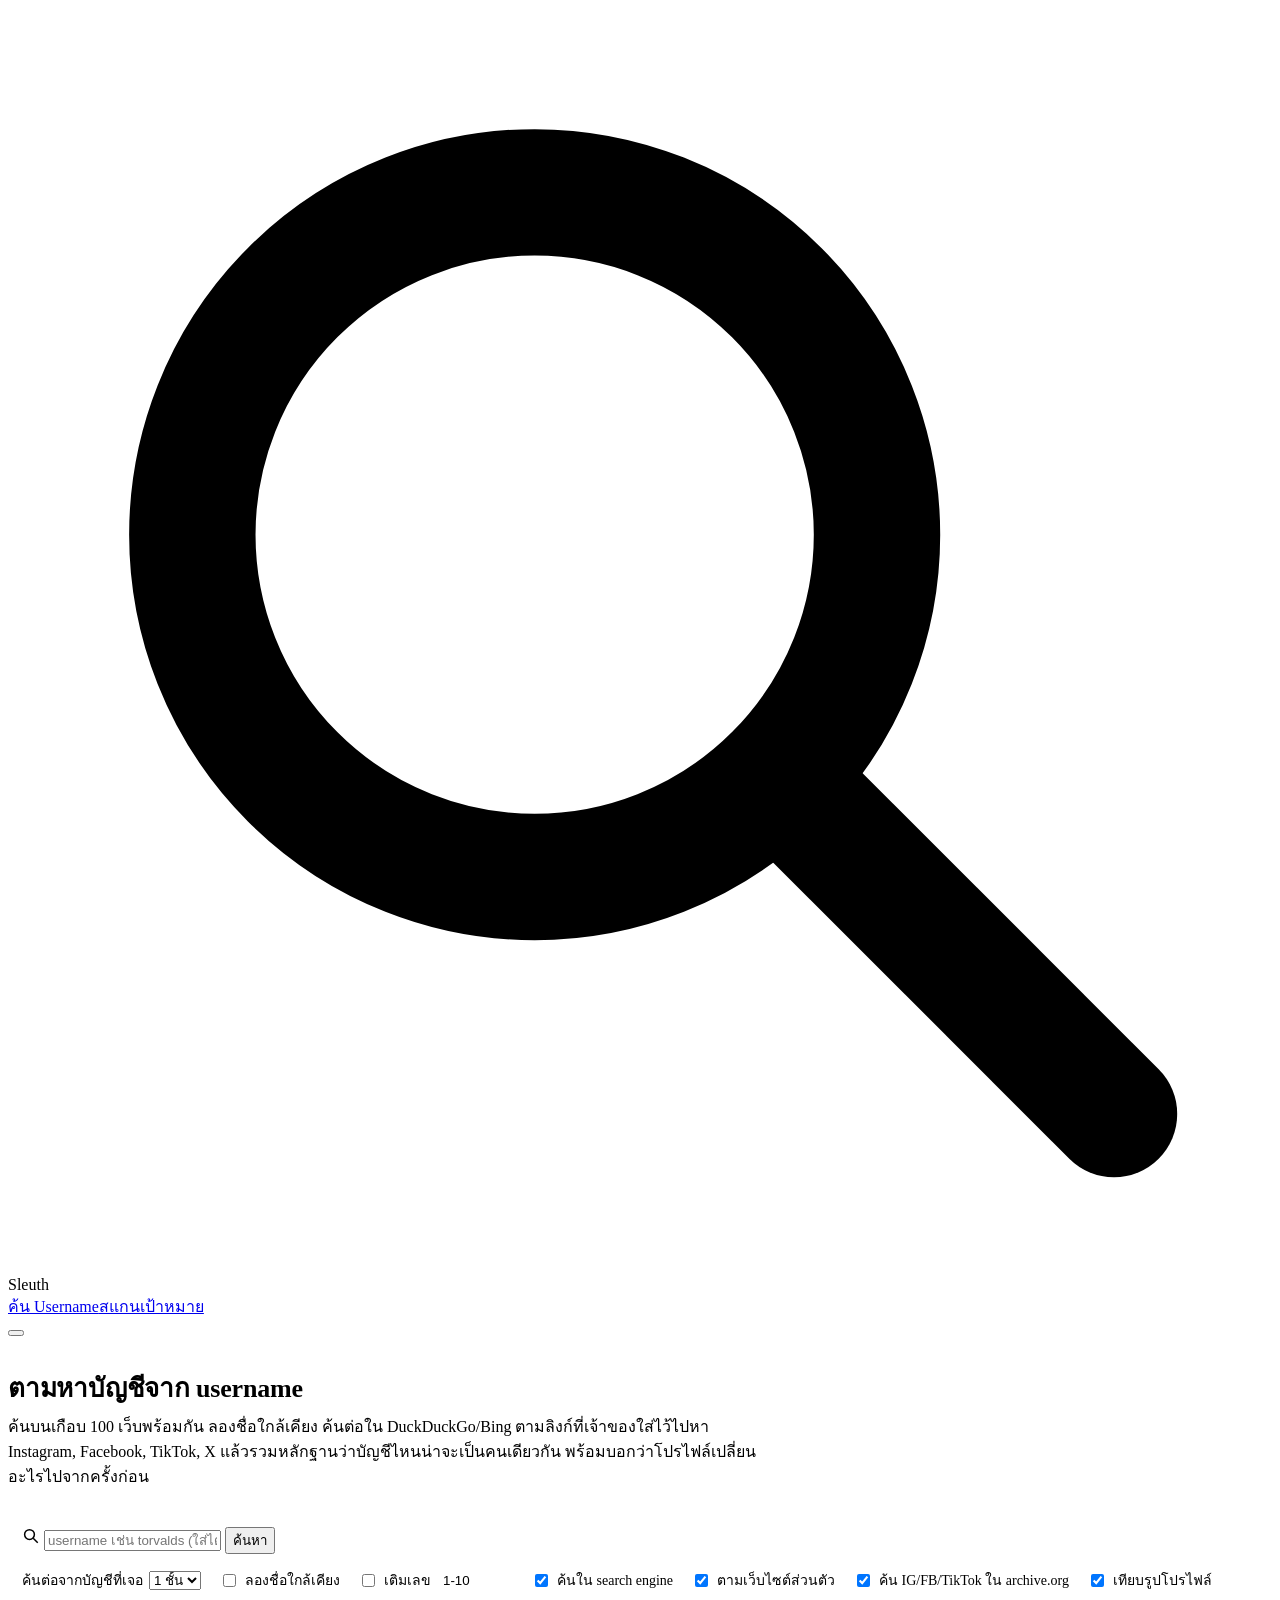
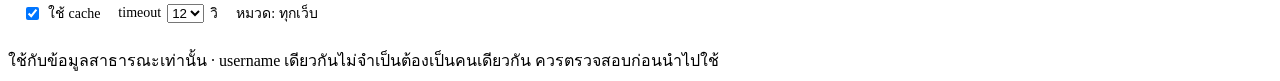
==== sleuth/static/index.html @ 4f23ed5f "Add number suffixes option (ice -> ice1 ... ice10) Co-Authored-By: Claude Opus 5.5 <noreply@anthropi" ====
<!doctype html>
<html lang="th">
<head>
<meta charset="utf-8">
<meta name="viewport" content="width=device-width, initial-scale=1">
<title>Sleuth</title>
<link rel="icon" href="data:image/svg+xml,<svg xmlns='http://www.w3.org/2000/svg' viewBox='0 0 32 32'><circle cx='13' cy='13' r='8' fill='none' stroke='%232f6fed' stroke-width='3.5'/><path d='M19 19l8 8' stroke='%232f6fed' stroke-width='3.5' stroke-linecap='round'/></svg>">
<script>try { const t = localStorage.getItem("sleuth-theme"); if (t) document.documentElement.dataset.theme = t; } catch (e) {}</script>
<link rel="stylesheet" href="/static/theme.css">
<style>
.hero { padding:30px 0 6px; }
.hero h1 { font-size:26px; margin:0 0 6px; letter-spacing:-.2px; }
.hero p { margin:0; color:var(--muted); max-width:760px; }

form.search { margin-top:18px; background:var(--panel); border:1px solid var(--line); border-radius:14px; padding:14px; box-shadow:var(--shadow); }
.opts { display:flex; gap:8px 18px; flex-wrap:wrap; align-items:center; margin-top:12px; font-size:14px; color:var(--muted); }
.opts label { display:flex; align-items:center; gap:6px; }
.tags { display:flex; flex-wrap:wrap; gap:6px; margin-top:10px; }
.opts input.range { width:64px; height:28px; border:1px solid var(--line); background:var(--panel2); border-radius:7px; padding:0 6px; }
.mutprev { margin-top:8px; font-size:12px; color:var(--muted); }
.mutprev .chip { font-size:12px; font-family:ui-monospace,Consolas,monospace; }

.status { margin:20px 0 14px; display:none; }
.status.show { display:block; }
.stats { display:grid; grid-template-columns:repeat(5,1fr); gap:10px; margin-top:12px; }

/* dashboard */
.dash { display:none; margin:0 0 14px; }
.dash.show { display:block; }
.dash-top { display:flex; align-items:baseline; gap:10px; flex-wrap:wrap; margin-bottom:10px; }
.dash-top .target { font-size:20px; font-weight:700; overflow-wrap:anywhere; }
.dash-top .when { color:var(--muted); font-size:13px; }
.tiles { display:grid; grid-template-columns:repeat(7,1fr); gap:10px; }
.tiles .stat { cursor:pointer; text-align:left; font:inherit; color:inherit; }
.tiles .stat:hover { border-color:var(--accent); }
.tabs { display:flex; gap:4px; flex-wrap:wrap; margin-top:14px; border-bottom:1px solid var(--line); }
.tabs button { border:0; background:transparent; padding:9px 14px; cursor:pointer; color:var(--muted); font-size:14px; border-bottom:2px solid transparent; margin-bottom:-1px; display:flex; align-items:center; gap:6px; }
.tabs button[aria-selected="true"] { color:var(--text); font-weight:600; border-bottom-color:var(--accent); }
.tabs .n { font-size:11px; background:var(--panel2); border-radius:99px; padding:0 7px; color:var(--muted); font-weight:600; }

.layout { display:none; grid-template-columns:minmax(0,1fr) 340px; gap:16px; align-items:start; padding-bottom:60px; }
.layout.show { display:grid; }
.side { position:sticky; top:12px; display:flex; flex-direction:column; gap:12px; }
.tabpanel { display:flex; flex-direction:column; gap:12px; }

.idrow { display:flex; gap:10px; align-items:flex-start; padding:8px 0; border-top:1px solid var(--line); }
.idrow:first-of-type { border-top:0; }
.idrow .t { min-width:0; flex:1; }
.idrow a { color:var(--accent); text-decoration:none; word-break:break-all; font-size:14px; font-weight:600; }
.idrow .ev { font-size:12px; color:var(--muted); }
.score { font-variant-numeric:tabular-nums; font-weight:700; font-size:12px; border-radius:6px; padding:2px 7px; background:var(--panel2); color:var(--muted); white-space:nowrap; }
.score.high { background:var(--high-bg); color:var(--high); } .score.medium { background:var(--medium-bg); color:var(--medium); }

.cluster { padding:10px 0; border-top:1px solid var(--line); }
.cluster:first-of-type { border-top:0; }
.cluster .head { display:flex; gap:10px; align-items:baseline; flex-wrap:wrap; }
.cluster .pct { font-size:22px; font-weight:700; font-variant-numeric:tabular-nums; }
.cluster .accts { display:flex; flex-wrap:wrap; gap:6px; margin-top:6px; }
.cluster .accts a { font-size:13px; text-decoration:none; border:1px solid var(--line); border-radius:8px; padding:2px 8px; color:var(--accent); }
.cluster .why { font-size:12px; color:var(--muted); margin-top:6px; }

.avatars { display:flex; flex-wrap:wrap; gap:8px; margin-bottom:10px; }
.avatars a { display:block; width:52px; height:52px; border-radius:50%; overflow:hidden; border:2px solid var(--line); background:var(--panel2); }
.avatars img { width:100%; height:100%; object-fit:cover; display:block; }
.facts dt { font-size:12px; color:var(--muted); margin-top:10px; }
.facts dd { margin:2px 0 0; font-size:14px; word-break:break-word; }
.facts dd a { color:var(--accent); }
.dorks { display:flex; flex-wrap:wrap; gap:6px; }
.hit { padding:7px 0; border-top:1px solid var(--line); font-size:13px; }
.hit:first-child { border-top:0; }
.hit a { color:var(--accent); text-decoration:none; font-weight:600; word-break:break-word; }
.hit .s { color:var(--muted); font-size:12px; }
.eng { font-size:11px; font-weight:600; border-radius:99px; padding:0 7px; background:var(--panel2); color:var(--muted); }
.eng.blocked { background:var(--warn-bg); color:var(--warn); }

.toolbar { display:flex; gap:8px; align-items:center; flex-wrap:wrap; }
.toolbar .spacer { flex:1; }
.filter { height:36px; border:1px solid var(--line); background:var(--panel); border-radius:9px; padding:0 10px; min-width:140px; flex:1 1 140px; max-width:240px; }

.grid { display:grid; grid-template-columns:repeat(auto-fill,minmax(280px,1fr)); gap:12px; }
.card { background:var(--panel); border:1px solid var(--line); border-radius:12px; padding:14px; min-width:0; box-shadow:var(--shadow); animation:pop .18s ease-out; }
.card.is-linked { border-color:var(--link); box-shadow:0 0 0 1px var(--link) inset; }
.card.has-archive { border-color:var(--warn); }
@keyframes pop { from { opacity:0; transform:translateY(4px); } }
.card .head { display:flex; gap:10px; align-items:center; }
.ico { width:36px; height:36px; border-radius:9px; background:var(--panel2); flex:none; display:grid; place-items:center; overflow:hidden; font-weight:700; color:var(--muted); }
.ico img { width:20px; height:20px; }
.card h3 { margin:0; font-size:15px; display:flex; align-items:center; gap:6px; flex-wrap:wrap; }
.card a.url { display:block; color:var(--accent); font-size:13px; text-decoration:none; overflow:hidden; text-overflow:ellipsis; white-space:nowrap; }
.card a.url:hover { text-decoration:underline; }
.card .who { font-size:12px; color:var(--muted); margin-top:8px; }
.card .evidence { font-size:12px; color:var(--link); margin-top:8px; }
.card .hint { font-size:12px; color:var(--warn); margin-top:6px; }
.card dl { display:grid; grid-template-columns:max-content 1fr; gap:3px 10px; margin:10px 0 0; font-size:13px; }
.card dt { color:var(--muted); } .card dd { margin:0; word-break:break-word; }
.card .avatar { width:52px; height:52px; border-radius:50%; object-fit:cover; float:right; margin-left:10px; }
.card.compact { padding:10px 14px; }
.card .err { font-size:12px; color:var(--muted); margin-top:4px; }
.card .actions { display:flex; gap:6px; margin-top:10px; flex-wrap:wrap; }
.card.is-candidate { border-style:dashed; }
.badge.cand { background:var(--warn-bg); color:var(--warn); }
.badge.disc { background:var(--panel2); color:var(--accent); }
.badge.cache { background:var(--panel2); color:var(--muted); }
.checks { display:flex; flex-wrap:wrap; gap:4px; margin-top:8px; }
.ck { font-size:11px; border:1px solid var(--line); border-radius:6px; padding:0 6px; cursor:help; }
.ck.y, .sig.y, .evl .y { color:var(--ok); } .ck.n, .sig.n, .evl .n { color:var(--bad); } .ck.u, .sig.u, .evl .u { color:var(--muted); }

.conn { padding:10px 0; border-top:1px solid var(--line); }
.conn:first-of-type { border-top:0; }
.conn .pair { display:flex; gap:10px; align-items:baseline; flex-wrap:wrap; }
.conn .pct { font-size:20px; font-weight:700; font-variant-numeric:tabular-nums; min-width:52px; }
.conn a { color:var(--accent); text-decoration:none; font-weight:600; font-size:14px; word-break:break-all; }
.conn .sigs { display:flex; flex-wrap:wrap; gap:2px 14px; margin-top:4px; font-size:13px; }
.dom { padding:8px 0; border-top:1px solid var(--line); font-size:13px; }
.dom:first-of-type { border-top:0; }
.dom a { color:var(--accent); font-weight:600; word-break:break-all; }
.dom .ev { color:var(--muted); font-size:12px; }

.chg { display:grid; grid-template-columns:minmax(0,1fr); gap:2px; padding:8px 0; border-top:1px solid var(--line); font-size:13px; }
.chg:first-of-type { border-top:0; }
.chg .what { font-weight:600; }
.chg .ov { color:var(--muted); text-decoration:line-through; word-break:break-word; }
.chg .nv { word-break:break-word; }
.chg .when { color:var(--muted); font-size:12px; }

/* evidence */
.finding { border:1px solid var(--line); border-radius:10px; background:var(--panel); padding:0; }
.finding > summary { list-style:none; cursor:pointer; display:flex; gap:10px; align-items:center; padding:10px 12px; flex-wrap:wrap; }
.finding > summary::-webkit-details-marker { display:none; }
.finding > summary .t { font-weight:600; min-width:0; overflow-wrap:anywhere; flex:1; }
.finding .kind { font-size:11px; color:var(--muted); border:1px solid var(--line); border-radius:6px; padding:0 6px; }
.finding .body { padding:0 12px 12px; }
.fmeta { display:grid; grid-template-columns:max-content 1fr; gap:3px 12px; font-size:13px; margin:0 0 8px; }
.fmeta dt { color:var(--muted); } .fmeta dd { margin:0; word-break:break-word; } .fmeta a { color:var(--accent); }
.evl { list-style:none; margin:0; padding:0; font-size:13px; display:flex; flex-direction:column; gap:3px; }
.evl li { display:flex; gap:8px; } .evl li .ty { color:var(--muted); font-size:11px; min-width:70px; }
.evl a { color:var(--accent); word-break:break-all; }
.flist { display:flex; flex-direction:column; gap:6px; }

/* graph */
.gwrap { position:relative; height:560px; border:1px solid var(--line); border-radius:12px; background:var(--panel2); overflow:hidden; touch-action:none; }
.gwrap svg { width:100%; height:100%; display:block; cursor:grab; user-select:none; }
.gwrap svg.dragging { cursor:grabbing; }
.gctl { position:absolute; right:10px; top:10px; display:flex; gap:4px; }
.gctl button { width:32px; height:32px; border-radius:8px; border:1px solid var(--line); background:var(--panel); cursor:pointer; color:var(--text); font-size:16px; }
.legend { display:flex; flex-wrap:wrap; gap:6px 14px; font-size:12px; color:var(--muted); margin-bottom:8px; }
.legend i { display:inline-block; width:12px; height:12px; border-radius:3px; border:2px solid; vertical-align:-2px; margin-right:4px; }
.gn rect { fill:var(--panel); stroke:var(--line); stroke-width:1.5; }
.gn text { fill:var(--text); font-size:12px; pointer-events:none; }
.gn { cursor:pointer; }
.gn.username rect { stroke:var(--accent); } .gn.account rect { stroke:var(--ok); } .gn.account.linked rect { stroke:var(--link); }
.gn.domain rect { stroke:var(--g-identity); } .gn.email rect { stroke:var(--warn); } .gn.lead rect { stroke:var(--muted); stroke-dasharray:3 2; }
.gn.candidate rect { stroke-dasharray:4 3; }
.gn.sel rect { stroke-width:3; fill:var(--accent-soft); }
.ge { fill:none; stroke:var(--muted); stroke-width:1.4; opacity:.6; }
.ge.similar { stroke:var(--warn); stroke-dasharray:5 4; } .ge.search { stroke:var(--accent); stroke-dasharray:2 4; }
.ge.email { stroke:var(--warn); } .ge.links, .ge.website { stroke:var(--link); }
svg.focus .gn:not(.near) { opacity:.25; } svg.focus .ge:not(.near) { opacity:.08; } svg.focus .ge.near { opacity:1; stroke-width:2.2; }
#nodeInfo:empty { display:none; }

/* timeline */
.tl { list-style:none; margin:0; padding:0 0 0 16px; border-left:2px solid var(--line); }
.tl li { position:relative; padding:4px 0 12px 14px; }
.tl li::before { content:""; position:absolute; left:-23px; top:9px; width:12px; height:12px; border-radius:50%; background:var(--accent); border:2px solid var(--panel); }
.tl li.change::before { background:var(--warn); } .tl li.created::before { background:var(--ok); } .tl li.archived::before { background:var(--link); }
.tl time { font-variant-numeric:tabular-nums; color:var(--muted); font-size:13px; margin-right:6px; }
.tl .k { font-size:11px; border:1px solid var(--line); border-radius:6px; padding:0 6px; color:var(--muted); }
.tl .d { color:var(--muted); font-size:13px; word-break:break-word; }
.tl a { color:var(--accent); text-decoration:none; font-weight:600; }

.exports { display:grid; grid-template-columns:repeat(auto-fill,minmax(180px,1fr)); gap:10px; }
.exports button { text-align:left; border:1px solid var(--line); background:var(--panel); border-radius:12px; padding:12px 14px; cursor:pointer; color:var(--text); }
.exports button:hover { border-color:var(--accent); }
.exports b { display:block; font-size:15px; } .exports span { font-size:12px; color:var(--muted); }

@media (max-width:1100px) { .tiles { grid-template-columns:repeat(4,1fr); } }
@media (max-width:980px) {
  .layout.show { grid-template-columns:1fr; }
  .side { position:static; }
}
@media (max-width:640px) {
  .stats { grid-template-columns:repeat(2,1fr); }
  .tiles { grid-template-columns:repeat(2,1fr); }
  .search .btn.primary { width:100%; }
  .gwrap { height:420px; }
  .tabs button { padding:8px 10px; }
}
</style>
</head>
<body>
<header class="top">
  <div class="wrap">
    <div class="brand">
      <svg viewBox="0 0 24 24" fill="none" stroke="currentColor" stroke-width="2.4" stroke-linecap="round"><circle cx="10" cy="10" r="6.5"/><path d="M15 15l6 6"/></svg>
      Sleuth
    </div>
    <nav><a href="/" class="on">ค้น Username</a><a href="/scan">สแกนเป้าหมาย</a></nav>
    <div class="meta" id="meta"></div>
    <button class="theme-btn" id="themeBtn" type="button" title="สลับธีม" aria-label="สลับธีม"></button>
  </div>
</header>

<main class="wrap">
  <section class="hero">
    <h1>ตามหาบัญชีจาก username</h1>
    <p>ค้นบนเกือบ 100 เว็บพร้อมกัน ลองชื่อใกล้เคียง ค้นต่อใน DuckDuckGo/Bing ตามลิงก์ที่เจ้าของใส่ไว้ไปหา Instagram, Facebook, TikTok, X แล้วรวมหลักฐานว่าบัญชีไหนน่าจะเป็นคนเดียวกัน พร้อมบอกว่าโปรไฟล์เปลี่ยนอะไรไปจากครั้งก่อน</p>
  </section>

  <form class="search" id="form" autocomplete="off">
    <div class="row">
      <label class="q">
        <svg width="18" height="18" viewBox="0 0 24 24" fill="none" stroke="currentColor" stroke-width="2" style="color:var(--muted)"><circle cx="10" cy="10" r="6.5"/><path d="M15 15l6 6"/></svg>
        <input id="u" placeholder="username เช่น torvalds (ใส่ได้หลายชื่อ คั่นด้วยช่องว่าง)" required spellcheck="false">
      </label>
      <button class="btn primary" id="go" type="submit">ค้นหา</button>
    </div>
    <div class="opts">
      <label>ค้นต่อจากบัญชีที่เจอ
        <select id="depth"><option value="0">ปิด</option><option value="1" selected>1 ชั้น</option><option value="2">2 ชั้น</option></select>
      </label>
      <label title="ice4564 → ice_4564, ice.4564, ice4564_, ice4564x, ice4564th … ผลจะแยกจาก username ที่พิมพ์"><input type="checkbox" id="variants"> ลองชื่อใกล้เคียง</label>
      <label title="ice → ice1, ice2 … ice10 (สูงสุด 100 เลข)"><input type="checkbox" id="numbersOn"> เติมเลข
        <input id="numbers" value="1-10" size="6" class="range" spellcheck="false" aria-label="ช่วงตัวเลข"></label>
      <label title="ค้น &quot;username&quot; site:instagram.com ฯลฯ ใน DuckDuckGo (สำรองด้วย Bing)"><input type="checkbox" id="websearch" checked> ค้นใน search engine</label>
      <label><input type="checkbox" id="followDomains" checked> ตามเว็บไซต์ส่วนตัว</label>
      <label><input type="checkbox" id="archive" checked> ค้น IG/FB/TikTok ใน archive.org</label>
      <label><input type="checkbox" id="avatars" checked> เทียบรูปโปรไฟล์</label>
      <label title="ใช้คำตอบเดิมของเว็บที่เพิ่งตรวจไม่เกิน 6 ชั่วโมง ไม่ยิงเว็บเดิมซ้ำ"><input type="checkbox" id="cache" checked> ใช้ cache</label>
      <label>timeout
        <select id="timeout"><option>8</option><option selected>12</option><option>20</option><option>30</option></select> วิ
      </label>
      <span id="tagHint">หมวด: ทุกเว็บ</span>
    </div>
    <div class="mutprev" id="mutPrev" hidden></div>
    <div class="tags" id="tags"></div>
  </form>

  <section class="status" id="status">
    <div class="bar"><i id="bar"></i></div>
    <div class="stats">
      <div class="stat ok"><b id="sFound">0</b><span>พบบัญชี</span></div>
      <div class="stat link"><b id="sLinked">0</b><span>เชื่อมโยงจากโปรไฟล์</span></div>
      <div class="stat warn"><b id="sManual">0</b><span>ต้องตรวจเอง (IG/FB/TikTok)</span></div>
      <div class="stat"><b id="sNot">0</b><span>ไม่พบ</span></div>
      <div class="stat"><b id="sDone">0</b><span>ตรวจแล้ว</span></div>
    </div>
    <div class="note" id="note"></div>
  </section>

  <section class="dash" id="dash">
    <div class="dash-top"><span class="target" id="dTarget"></span><span class="when" id="dWhen"></span></div>
    <div class="tiles">
      <button type="button" class="stat ok" data-go="accounts"><b id="dFound">0</b><span>บัญชีที่พบ</span></button>
      <button type="button" class="stat link" data-go="overview"><b id="dLinked">–</b><span>บัญชีที่เชื่อมโยงกัน</span></button>
      <button type="button" class="stat" data-go="evidence"><b id="dEvidence">–</b><span>หลักฐาน</span></button>
      <button type="button" class="stat high" data-go="evidence" data-level="high"><b id="dHigh">–</b><span>ความมั่นใจสูง</span></button>
      <button type="button" class="stat medium" data-go="evidence" data-level="medium"><b id="dMedium">–</b><span>ความมั่นใจกลาง</span></button>
      <button type="button" class="stat" data-go="evidence" data-level="low"><b id="dLow">–</b><span>ความมั่นใจต่ำ</span></button>
      <button type="button" class="stat warn" data-go="timeline"><b id="dChanges">–</b><span>โปรไฟล์เปลี่ยน</span></button>
    </div>
    <div class="tabs" role="tablist" id="tabs">
      <button type="button" role="tab" data-tab="overview" aria-selected="false">ภาพรวม</button>
      <button type="button" role="tab" data-tab="accounts" aria-selected="true">บัญชี <span class="n" id="nAccounts">0</span></button>
      <button type="button" role="tab" data-tab="graph" aria-selected="false">Identity Graph</button>
      <button type="button" role="tab" data-tab="timeline" aria-selected="false">Timeline <span class="n" id="nTimeline">0</span></button>
      <button type="button" role="tab" data-tab="evidence" aria-selected="false">หลักฐาน <span class="n" id="nEvidence">0</span></button>
      <button type="button" role="tab" data-tab="export" aria-selected="false">Export รายงาน</button>
    </div>
  </section>

  <div class="layout" id="layout">
    <section>
      <div class="tabpanel" data-panel="overview" hidden>
        <div class="panel" id="clusters" hidden>
          <h2>ตัวตนที่น่าจะเป็นคนเดียวกัน</h2>
          <p class="sub">รวมบัญชีที่มีหลักฐานเชื่อมกัน: ลิงก์ถึงกัน, ชื่อ/bio/รูป/อีเมล/เว็บไซต์ตรงกัน · ตัวเลข = หลักฐานที่อ่อนที่สุดที่เชื่อมบัญชีในกลุ่ม</p>
          <div id="clusterList"></div>
        </div>
        <div class="panel" id="identity" hidden>
          <h2>คะแนนความเป็นตัวตนเดียวกัน (0–100)</h2>
          <p class="sub">สูง ≥ 70 = เจ้าของลิงก์ไว้เอง / รูปเหมือนบัญชีที่ยืนยันแล้ว / หลายหลักฐานตรงกัน · กลาง ≥ 45 = ชื่อจริงหรือรูปตรงกับบัญชีอื่น · ต่ำ = แค่ username ตรงกัน</p>
          <div id="idList"></div>
        </div>
        <div class="panel" id="changesPanel" hidden>
          <h2>โปรไฟล์ที่เปลี่ยนไปจากครั้งก่อน</h2>
          <p class="sub" id="changesSub"></p>
          <div id="changeList"></div>
        </div>
        <div class="panel" id="connections" hidden>
          <h2>ความเชื่อมโยงที่เป็นไปได้</h2>
          <p class="sub">เทียบ username, ชื่อ, bio, เว็บไซต์, อีเมล, รูปโปรไฟล์ และที่อยู่ของบัญชีที่เจอทีละคู่ · เป็นแนวทางให้ตรวจต่อ ไม่ได้ยืนยันว่าเป็นคนเดียวกัน</p>
          <div id="connList"></div>
        </div>
        <div class="panel" id="overviewEmpty"><p class="sub" style="margin:0">สรุปจะขึ้นเมื่อค้นเสร็จ</p></div>
      </div>

      <div class="tabpanel" data-panel="accounts">
        <div class="toolbar">
          <div class="seg" id="seg">
            <button type="button" data-f="found" aria-pressed="true">พบ</button>
            <button type="button" data-f="candidate" aria-pressed="false" title="บัญชีของ username ที่ระบบเดา ไม่ใช่ที่คุณพิมพ์">ชื่อใกล้เคียง</button>
            <button type="button" data-f="manual" aria-pressed="false">ตรวจเอง</button>
            <button type="button" data-f="unknown" aria-pressed="false">ตรวจไม่ได้</button>
            <button type="button" data-f="not_found" aria-pressed="false">ไม่พบ</button>
            <button type="button" data-f="all" aria-pressed="false">ทั้งหมด</button>
          </div>
          <input class="filter" id="filter" placeholder="กรองชื่อเว็บ...">
        </div>
        <div class="grid" id="grid"></div>
      </div>

      <div class="tabpanel" data-panel="graph" hidden>
        <div class="panel">
          <h2>Identity Graph</h2>
          <p class="sub">ลากเพื่อเลื่อน · scroll เพื่อซูม · กดกล่องเพื่อดูหลักฐานของสิ่งนั้น</p>
          <div class="legend">
            <span><i style="border-color:var(--accent)"></i>username</span><span><i style="border-color:var(--ok)"></i>บัญชี</span>
            <span><i style="border-color:var(--link)"></i>เจ้าของลิงก์ไว้</span><span><i style="border-color:var(--g-identity)"></i>เว็บไซต์</span>
            <span><i style="border-color:var(--warn)"></i>อีเมล</span><span><i style="border-color:var(--muted);border-style:dashed"></i>เบาะแสจาก search</span>
          </div>
          <div class="gwrap" id="gwrap">
            <div class="gctl"><button type="button" id="zIn" title="ซูมเข้า">+</button><button type="button" id="zOut" title="ซูมออก">−</button><button type="button" id="zFit" title="พอดีจอ">⤢</button></div>
          </div>
        </div>
        <div id="nodeInfo"></div>
      </div>

      <div class="tabpanel" data-panel="timeline" hidden>
        <div class="panel">
          <h2>Timeline</h2>
          <p class="sub">วันที่สร้างบัญชี, archive.org, ครั้งแรกที่ Sleuth เห็น และการเปลี่ยนแปลงของโปรไฟล์จากการค้นครั้งก่อน ๆ</p>
          <ol class="tl" id="tlList"></ol>
        </div>
      </div>

      <div class="tabpanel" data-panel="evidence" hidden>
        <div class="toolbar">
          <div class="seg" id="fKind">
            <button type="button" data-k="all" aria-pressed="true">ทั้งหมด</button>
            <button type="button" data-k="account" aria-pressed="false">บัญชี</button>
            <button type="button" data-k="email" aria-pressed="false">อีเมล</button>
            <button type="button" data-k="domain" aria-pressed="false">เว็บไซต์</button>
            <button type="button" data-k="lead" aria-pressed="false">เบาะแส</button>
          </div>
          <select id="fLevel"><option value="">ทุกระดับ</option><option value="high">สูง</option><option value="medium">กลาง</option><option value="low">ต่ำ</option></select>
          <input class="filter" id="fText" placeholder="ค้นในหลักฐาน...">
        </div>
        <div class="flist" id="fList"></div>
      </div>

      <div class="tabpanel" data-panel="export" hidden>
        <div class="panel">
          <h2>Export รายงาน</h2>
          <p class="sub">รายงานมีภาพรวม, ตัวตน, หลักฐานทุกชิ้น (source / first seen / last checked / confidence), timeline, การเปลี่ยนแปลง และกราฟ</p>
          <div class="exports">
            <button type="button" data-export="html"><b>HTML</b><span>รายงานนักสืบ เปิดได้ทุกเบราว์เซอร์ กดกราฟไปที่หลักฐานได้</span></button>
            <button type="button" data-export="pdf"><b>PDF</b><span>พิมพ์ด้วย Chrome/Edge บนเครื่อง (ภาษาไทยถูกต้อง)</span></button>
            <button type="button" data-export="md"><b>Markdown</b><span>วางใน GitHub / Notion / Obsidian</span></button>
            <button type="button" data-export="json"><b>JSON</b><span>ข้อมูลทั้งหมด เอาไปประมวลผลต่อ</span></button>
            <button type="button" data-export="csv"><b>CSV</b><span>ตารางบัญชี เปิดใน Excel</span></button>
            <button type="button" data-export="txt"><b>TXT</b><span>ข้อความล้วน</span></button>
          </div>
          <p class="note" id="exportNote"></p>
        </div>
      </div>
    </section>

    <aside class="side">
      <div class="panel" id="dossier">
        <h2>แฟ้มบุคคล</h2>
        <p class="sub" id="dossierSub">รวบรวมจากบัญชีที่พบ</p>
        <div class="avatars" id="dAvatars"></div>
        <dl class="facts" id="dFacts"></dl>
      </div>
      <div class="panel" id="hitsPanel" hidden>
        <h2>เจอใน search engine</h2>
        <p class="sub" id="hitsSub"></p>
        <div id="hitList"></div>
      </div>
      <div class="panel">
        <h2>ค้นต่อด้วย Google</h2>
        <p class="sub">Google ไม่อนุญาตให้ค้นอัตโนมัติ กดเปิดเองได้</p>
        <div class="dorks" id="dorks"></div>
      </div>
      <div class="panel" id="disc" hidden>
        <h2>username ที่เจอเพิ่ม</h2>
        <div id="discList"></div>
      </div>
      <div class="panel" id="domains" hidden>
        <h2>เว็บไซต์ส่วนตัวที่ตามต่อ</h2>
        <p class="sub">เว็บที่เจ้าของใส่ไว้ในโปรไฟล์ ระบบเปิดดูแล้วตามลิงก์โซเชียลและอีเมลต่อ</p>
        <div id="domList"></div>
      </div>
    </aside>
  </div>
</main>
<footer>ใช้กับข้อมูลสาธารณะเท่านั้น · username เดียวกันไม่จำเป็นต้องเป็นคนเดียวกัน ควรตรวจสอบก่อนนำไปใช้</footer>

<script src="/static/common.js"></script>
<script>
const state = { results: new Map(), filter: "found", text: "", tags: new Set(), es: null, total: 0, sites: {},
                identity: [], showAllId: false, usernames: [], connections: [], domains: [], graph: null, queries: [],
                clusters: [], findings: [], timeline: [], changes: [], search: null, summary: null,
                tab: "accounts", tabTouched: false, fKind: "all", selected: null, started: "" };
const MARK = (ok) => (ok ? "✓" : ok === false ? "✗" : "·");
const OKC = (ok) => (ok ? "y" : ok === false ? "n" : "u");
const LABEL = { found: "พบ", not_found: "ไม่พบ", unknown: "ตรวจไม่ได้", manual: "ตรวจเอง" };
const CONF = { high: "สูง", medium: "กลาง", low: "ต่ำ" };
const KIND = { account: "บัญชี", email: "อีเมล", domain: "เว็บไซต์", lead: "เบาะแส", mention: "กล่าวถึง" };
const EVTYPE = { origin: "ที่มา", check: "ตรวจหน้า", profile: "โปรไฟล์", email: "อีเมล", archive: "archive", search: "search",
                 correlation: "เชื่อมโยง", link: "ลิงก์", note: "หมายเหตุ" };
const TLKIND = { created: "สร้างบัญชี", archived: "archive.org", first_seen: "พบครั้งแรก", change: "เปลี่ยน", run: "ค้นหา" };
const INFO_LABEL = { name: "ชื่อ", username: "username", bio: "bio", location: "ที่อยู่", website: "เว็บไซต์",
  created: "สมัครเมื่อ", followers: "ผู้ติดตาม", following: "กำลังติดตาม", twitter: "Twitter", github: "GitHub",
  archived: "archive.org", archive_url: "หน้าที่เก็บไว้", indexed: "อยู่ในผลค้นหา", indexed_url: "หน้าที่ค้นเจอ" };
const key = (r) => (r.site + "|" + r.username).toLowerCase();
const acctId = (site, user) => `acct:${site.toLowerCase()}/${user.toLowerCase()}`;
const day = (s) => (s || "").slice(0, 16).replace("T", " ");
const link = (url, text, attrs = {}) => safeUrl(url) ? el("a", { href: url, target: "_blank", rel: "noopener noreferrer", ...attrs }, text) : el("span", {}, text);

async function init() {
  const r = await fetch("/api/sites").then((r) => r.json());
  r.sites.forEach((s) => (state.sites[s.name] = s));
  $("meta").textContent = `v${r.version} · ${r.sites.length} เว็บ`;
  for (const t of r.tags) {
    const b = el("button", { type: "button", class: "tag", "aria-pressed": "false" }, "#" + t);
    b.onclick = () => {
      state.tags.has(t) ? state.tags.delete(t) : state.tags.add(t);
      b.setAttribute("aria-pressed", state.tags.has(t));
      const n = state.tags.size ? r.sites.filter((s) => s.tags.some((x) => state.tags.has(x))).length : r.sites.length;
      $("tagHint").textContent = state.tags.size ? `หมวด: ${[...state.tags].join(", ")} (${n} เว็บ)` : "หมวด: ทุกเว็บ";
    };
    $("tags").append(b);
  }
}

// ---------- mutation preview ----------
let mutTimer = null;
function previewMutations() {
  clearTimeout(mutTimer);
  const u = $("u").value.trim().replace(/^@/, "").split(/[\s,]+/)[0];
  const nums = $("numbersOn").checked ? $("numbers").value.trim() : "";
  if (!($("variants").checked || nums) || !u) { $("mutPrev").hidden = true; return; }
  mutTimer = setTimeout(async () => {
    const q = new URLSearchParams({ u, variants: $("variants").checked ? "1" : "0", numbers: nums });
    const list = await fetch("/api/mutations?" + q).then((r) => r.json()).catch(() => []);
    $("mutPrev").hidden = !list.length;
    $("mutPrev").replaceChildren(`จะลองเพิ่ม ${list.length} ชื่อ: `, ...list.map((m) => el("span", { class: "chip", title: m.rule }, m.username)));
  }, 250);
}

// ---------- tabs ----------
function showTab(name, byUser = true) {
  if (byUser) state.tabTouched = true;
  state.tab = name;
  for (const b of $("tabs").children) b.setAttribute("aria-selected", b.dataset.tab === name);
  for (const p of document.querySelectorAll(".tabpanel")) p.hidden = p.dataset.panel !== name;
  if (name === "graph") renderGraph();
}

function setRunning(on) {
  $("go").textContent = on ? "หยุด" : "ค้นหา";
  $("go").classList.toggle("stop", on);
  $("u").disabled = on;
}

function stop(msg) {
  if (state.es) { state.es.close(); state.es = null; }
  setRunning(false);
  if (msg) $("note").textContent = msg;
  renderIdentity(); renderConnections(); renderDossier();
}

function start() {
  const u = $("u").value.trim();
  if (!u) return;
  Object.assign(state, { results: new Map(), total: 0, identity: [], showAllId: false, connections: [], domains: [],
    graph: null, queries: [], clusters: [], findings: [], timeline: [], changes: [], search: null, summary: null,
    tabTouched: false, selected: null, started: new Date().toLocaleString("th-TH") });
  state.usernames = u.replace(/,/g, " ").split(/\s+/).filter(Boolean).map((x) => x.replace(/^@/, ""));
  for (const id of ["grid", "discList", "domList", "clusterList", "idList", "connList", "changeList", "hitList", "fList", "tlList", "nodeInfo"]) $(id).replaceChildren();
  for (const id of ["disc", "identity", "connections", "domains", "clusters", "changesPanel", "hitsPanel"]) $(id).hidden = true;
  $("overviewEmpty").hidden = false;
  $("status").classList.add("show"); $("layout").classList.add("show"); $("dash").classList.add("show");
  $("dTarget").textContent = "🔎 " + state.usernames.join(", ");
  $("dWhen").textContent = state.started;
  for (const id of ["dLinked", "dEvidence", "dHigh", "dMedium", "dLow", "dChanges"]) $(id).textContent = "–";
  $("nTimeline").textContent = "0"; $("nEvidence").textContent = "0";
  showTab("accounts", false);
  $("note").textContent = "กำลังเริ่ม...";
  renderDorks(); renderDossier(); updateStats();
  const p = new URLSearchParams({ u, depth: $("depth").value, timeout: $("timeout").value, tags: [...state.tags].join(","),
    variants: $("variants").checked ? "1" : "0", archive: $("archive").checked ? "1" : "0", avatars: $("avatars").checked ? "1" : "0",
    domains: $("followDomains").checked ? "1" : "0", numbers: $("numbersOn").checked ? $("numbers").value.trim() : "", websearch: $("websearch").checked ? "1" : "0", cache: $("cache").checked ? "1" : "0" });
  const es = new EventSource("/api/search?" + p);
  state.es = es; setRunning(true);
  es.onmessage = (m) => handle(JSON.parse(m.data));
  es.onerror = () => { if (state.es) stop(state.results.size ? "การเชื่อมต่อถูกตัด" : "เชื่อมต่อเซิร์ฟเวอร์ไม่ได้"); };
}

let dossierTimer = null;
function handle(ev) {
  if (ev.type === "start") {
    state.total += ev.total;
    $("note").textContent = ev.query === "candidate" ? `กำลังค้นชื่อใกล้เคียง ${ev.username} (เดาจาก ${ev.candidate_of})`
      : ev.source ? `กำลังค้น ${ev.username} (จาก ${ev.source})` : `กำลังค้น ${ev.username} บน ${ev.total} เว็บ`;
  } else if (ev.type === "domain") {
    state.domains.push(ev);
    renderDomains();
  } else if (ev.type === "progress") {
    $("note").textContent = ev.message;
  } else if (ev.type === "search") {
    state.search = ev;
    renderHits();
  } else if (ev.type === "discovered") {
    $("disc").hidden = false;
    $("discList").append(el("span", { class: "chip", title: ev.source }, ev.username));
  } else if (ev.type === "result") {
    const k = key(ev), old = state.results.get(k);
    if (ev.status === "manual" && old && old.status === "found") return;
    state.results.set(k, ev);
    if (ev.status === "illegal") return;
    const node = document.querySelector(`[data-key="${CSS.escape(k)}"]`);
    if (node) node.replaceWith(card(ev));
    else if (matches(ev)) $("grid").append(card(ev));
    updateStats();
    if (!dossierTimer) dossierTimer = setTimeout(() => { dossierTimer = null; renderDossier(); }, 600);
  } else if (ev.type === "done") {
    const s = ev.stats;
    Object.assign(state, { identity: ev.identity || [], connections: ev.connections || [], domains: ev.domains || state.domains,
      graph: ev.graph || null, queries: ev.queries || [], clusters: ev.clusters || [], findings: ev.findings || [],
      timeline: ev.timeline || [], changes: ev.changes || [], search: ev.search || state.search, summary: ev.summary || null });
    renderDomains(); renderHits(); renderClusters(); renderChanges(); renderTimeline(); renderFindings(); renderDashboard();
    stop(`เสร็จใน ${ev.elapsed} วินาที · พบ ${s.found} บัญชี (เชื่อมโยงจากโปรไฟล์ ${s.linked}` +
         (s.candidates_found ? `, จากชื่อใกล้เคียง ${s.candidates_found}` : "") + `) จาก ${s.usernames} username` +
         (s.cached ? ` · ใช้ cache ${s.cached} เว็บ` : "") + (ev.run_id ? ` · บันทึกประวัติครั้งที่ #${ev.run_id}` : ""));
    $("bar").style.width = "100%";
    render();
    if (!state.tabTouched) showTab("overview", false);
    else if (state.tab === "graph") renderGraph();
  }
}

function updateStats() {
  const c = { found: 0, not_found: 0, unknown: 0, illegal: 0, manual: 0, linked: 0 };
  for (const r of state.results.values()) { c[r.status]++; if (r.linked && r.status === "found") c.linked++; }
  $("sFound").textContent = c.found; $("sNot").textContent = c.not_found;
  $("sManual").textContent = c.manual; $("sLinked").textContent = c.linked;
  $("dFound").textContent = c.found; $("nAccounts").textContent = c.found;
  const n = [...state.results.values()].filter((r) => !r.linked).length;
  $("sDone").textContent = `${Math.min(n, state.total)}/${state.total || "?"}`;
  $("bar").style.width = state.total ? (100 * Math.min(n, state.total) / state.total) + "%" : "0";
}

function renderDashboard() {
  const s = state.summary;
  if (!s) return;
  $("dFound").textContent = s.accounts_found; $("dLinked").textContent = s.linked_accounts;
  $("dEvidence").textContent = s.evidence; $("dHigh").textContent = s.high; $("dMedium").textContent = s.medium;
  $("dLow").textContent = s.low; $("dChanges").textContent = s.changes;
  $("nTimeline").textContent = state.timeline.length; $("nEvidence").textContent = state.findings.length;
}

function matches(r) {
  if (r.status === "illegal") return false;
  const cand = r.query === "candidate";
  if (state.filter === "candidate") { if (!(cand && r.status === "found")) return false; }
  else if (state.filter === "found") { if (r.status !== "found" || cand) return false; }
  else if (state.filter !== "all" && r.status !== state.filter) return false;
  return !state.text || r.site.toLowerCase().includes(state.text) || r.username.toLowerCase().includes(state.text);
}

// The user opened a manual link and saw the profile exists.
function confirmManual(r) {
  const c = { ...r, status: "found", linked: true, evidence: [...(r.evidence || []), "คุณเปิดตรวจและยืนยันเอง"], error: null };
  state.results.set(key(c), c);
  state.identity = [{ site: c.site, username: c.username, url: c.url, confidence: "high", score: 95, evidence: c.evidence, linked: true, depth: c.depth,
                      signals: [{ label: "คุณยืนยันเอง", points: 95 }] },
                    ...state.identity.filter((i) => key(i) !== key(c))];
  const f = state.findings.find((x) => x.id === acctId(c.site, c.username));
  if (f) Object.assign(f, { kind: "account", title: `${c.site} @${c.username}`, confidence: 95, level: "high",
    evidence: [...f.evidence, { type: "origin", text: "คุณเปิดตรวจและยืนยันเอง", ok: true }] });
  updateStats(); render(); renderIdentity(); renderDossier(); renderFindings();
}

function card(r) {
  const site = state.sites[r.site] || {};
  const ico = el("div", { class: "ico" }, r.site[0]);
  const main = safeUrl(site.main);
  if (main) {
    const img = el("img", { src: new URL("/favicon.ico", main).href, alt: "", loading: "lazy", referrerpolicy: "no-referrer" });
    img.onload = () => ico.replaceChildren(img);
  }
  const info = r.info || {};
  const badges = [el("span", { class: "badge " + r.status }, LABEL[r.status])];
  if (r.linked && r.status === "found") badges.unshift(el("span", { class: "badge linked" }, "เชื่อมโยง"));
  if (r.query === "candidate") badges.push(el("span", { class: "badge cand", title: "username ที่ระบบเดา ไม่ใช่ที่คุณพิมพ์" }, `ชื่อใกล้เคียง ← ${r.candidate_of}`));
  else if (r.query === "discovered" && !r.linked && r.status === "found") badges.push(el("span", { class: "badge disc" }, "เจอจากโปรไฟล์"));
  if (info.archived && r.status === "manual") badges.push(el("span", { class: "badge archive" }, "มีใน archive"));
  if (info.indexed && r.status === "manual") badges.push(el("span", { class: "badge archive" }, "อยู่ใน " + info.indexed));
  if (r.cached) badges.push(el("span", { class: "badge cache", title: "คำตอบจาก cache (ตรวจเมื่อ " + day(r.checked_at) + ")" }, "cache"));
  const title = el("h3", {}, r.site, ...badges);
  const a = el("a", { class: "url", href: safeUrl(r.url) || "#", target: "_blank", rel: "noopener noreferrer" }, r.url);
  const hint = info.archived || info.indexed;
  const cls = "card" + (r.status === "found" ? "" : " compact") + (r.linked ? " is-linked" : "") + (hint && r.status === "manual" ? " has-archive" : "")
    + (r.query === "candidate" ? " is-candidate" : "");
  const c = el("article", { class: cls, "data-key": key(r) }, el("div", { class: "head" }, ico, el("div", { style: "min-width:0" }, title, a)));

  if (r.status === "found") {
    const dl = el("dl");
    for (const [k, v] of Object.entries(info)) {
      if (k === "avatar") continue;
      const dd = el("dd");
      safeUrl(v) ? dd.append(el("a", { href: v, target: "_blank", rel: "noopener noreferrer", style: "color:var(--accent)" }, v)) : dd.append(v);
      dl.append(el("dt", {}, INFO_LABEL[k] || k), dd);
    }
    if (safeUrl(info.avatar)) {
      const av = el("img", { class: "avatar", src: info.avatar, alt: "", loading: "lazy", referrerpolicy: "no-referrer" });
      av.onerror = () => av.remove();
      c.append(av);
    }
    if (r.linked || (r.query && r.query !== "input")) c.append(el("div", { class: "evidence" }, "↳ " + (r.evidence || []).join(" · ")));
    if ((r.checks || []).length) c.append(el("div", { class: "checks" }, ...r.checks.map((x) =>
      el("span", { class: "ck " + OKC(x.ok), title: x.detail }, `${MARK(x.ok)} ${x.check}`))));
    c.append(el("div", { class: "who" }, `@${r.username} · ${(r.tags || []).map((t) => "#" + t).join(" ")}${r.depth ? " · ชั้น " + r.depth : ""}`));
    if (dl.children.length) c.append(dl);
    if ((r.discovered || []).length) c.append(el("div", { class: "who" }, "ลิงก์ไปยัง: " + r.discovered.join(", ")));
    if (state.findings.length) {
      const ev = el("button", { type: "button", class: "btn ghost small", style: "margin-top:10px" }, "ดูหลักฐาน");
      ev.onclick = () => openFinding(acctId(r.site, r.username));
      c.append(ev);
    }
  } else if (r.status === "manual") {
    c.append(el("div", { class: hint ? "hint" : "err" },
      info.archived ? `archive.org เคยเก็บหน้าโปรไฟล์ @${r.username} ไว้ (ล่าสุด ${info.archived}) น่าจะมีบัญชีจริง`
      : info.indexed ? `${info.indexed} มีหน้าโปรไฟล์ @${r.username} ในผลค้นหา น่าจะมีบัญชีจริง`
                    : `@${r.username} · ${r.site} บล็อกการตรวจอัตโนมัติ เปิดลิงก์เพื่อดูเอง`));
    const ok = el("button", { type: "button", class: "btn small ok" }, "✓ เจอแล้ว");
    ok.onclick = () => confirmManual(r);
    const actions = el("div", { class: "actions" },
      el("a", { class: "btn ghost small", href: safeUrl(r.url) || "#", target: "_blank", rel: "noopener noreferrer" }, "เปิดตรวจ ↗"));
    if (safeUrl(info.archive_url))
      actions.append(el("a", { class: "btn ghost small", href: info.archive_url, target: "_blank", rel: "noopener noreferrer" }, "ดูหน้าที่เก็บไว้ ↗"));
    actions.append(ok);
    c.append(actions);
  } else {
    c.append(el("div", { class: "err" }, `@${r.username}` + (r.error ? " · " + r.error : r.http_status ? ` · HTTP ${r.http_status}` : "")));
  }
  return c;
}

function render() {
  const rank = (r) => (r.linked ? 0 : 1) + (r.status === "manual" && !(r.info || {}).archived && !(r.info || {}).indexed ? 1 : 0);
  const items = [...state.results.values()].filter(matches)
    .sort((a, b) => rank(a) - rank(b) || (a.depth - b.depth) || a.site.localeCompare(b.site));
  $("grid").replaceChildren(...items.map(card));
  if (!items.length) $("grid").append(el("div", { class: "empty" }, state.es ? "กำลังค้นหา..." : "ไม่มีผลลัพธ์ในหมวดนี้"));
}

// ---------- overview ----------
function renderIdentity() {
  const list = state.identity;
  if (!list.length) return;
  $("identity").hidden = false; $("overviewEmpty").hidden = true;
  const strong = list.filter((i) => i.confidence !== "low");
  const shown = state.showAllId ? list : (strong.length ? strong : list.slice(0, 8));
  const rows = shown.map((i) => el("div", { class: "idrow" },
    el("span", { class: "score " + i.confidence, title: CONF[i.confidence] }, i.score ?? CONF[i.confidence]),
    el("div", { class: "t" },
      el("a", { href: safeUrl(i.url) || "#", target: "_blank", rel: "noopener noreferrer" }, `${i.site} · @${i.username}`),
      i.query === "candidate" ? el("span", { class: "badge cand", style: "margin-left:6px" }, "ชื่อใกล้เคียง") : "",
      el("div", { class: "ev" }, (i.signals || []).map((s) => `${s.label} +${s.points}`).join(" · ") || i.evidence.join(" · ")))));
  const box = $("idList");
  box.replaceChildren(...rows);
  if (shown.length < list.length) {
    const more = el("button", { type: "button", class: "more" }, `แสดงทั้งหมด ${list.length} บัญชี (รวมความมั่นใจต่ำ)`);
    more.onclick = () => { state.showAllId = true; renderIdentity(); };
    box.append(more);
  }
}

function renderClusters() {
  const list = state.clusters;
  $("clusters").hidden = !list.length;
  if (list.length) $("overviewEmpty").hidden = true;
  $("clusterList").replaceChildren(...list.map((c) => el("div", { class: "cluster" },
    el("div", { class: "head" }, el("span", { class: "pct" }, c.confidence + "%"),
      el("b", {}, c.usernames.map((u) => "@" + u).join(" · ")),
      c.names.length ? el("span", { class: "sub", style: "margin:0" }, "ชื่อ: " + c.names.join(", ")) : ""),
    el("div", { class: "accts" }, ...c.accounts.map((a) => {
      const b = el("a", { href: "#", title: "ดูในกราฟ" }, `${a.site} @${a.username}` + (a.score != null ? ` · ${a.score}` : ""));
      b.onclick = (e) => { e.preventDefault(); showTab("graph"); selectNode(a.id); };
      return b;
    })),
    el("div", { class: "why" }, "เพราะ: " + c.reasons.slice(0, 6).join(" · ")))));
}

function renderConnections() {
  const list = state.connections;
  $("connections").hidden = !list.length;
  const acct = (x) => el("a", { href: safeUrl(x.url) || "#", target: "_blank", rel: "noopener noreferrer" }, `${x.site} @${x.username}`);
  $("connList").replaceChildren(...list.slice(0, 15).map((c) => el("div", { class: "conn" },
    el("div", { class: "pair" }, el("span", { class: "pct" }, c.confidence + "%"), acct(c.a), el("span", {}, "↔"), acct(c.b)),
    el("div", { class: "sigs" }, ...c.signals.map((s) =>
      el("span", { class: "sig " + OKC(s.ok), title: s.detail || "" }, `${MARK(s.ok)} ${s.label}`))))));
}

async function renderChanges() {
  const list = state.changes;
  const FIELD_VERB = { added: "เพิ่ม", removed: "ลบ", changed: "เปลี่ยน" };
  $("changeList").replaceChildren(...list.map((c) => el("div", { class: "chg" },
    el("div", {}, link(c.url, `${c.site} @${c.username}`, { style: "font-weight:600" }), " · ",
      el("span", { class: "what" }, `${FIELD_VERB[c.kind] || "เปลี่ยน"}${c.label || c.field}`),
      c.delta ? el("span", { class: "score " + (c.delta > 0 ? "medium" : "") , style: "margin-left:6px" }, (c.delta > 0 ? "+" : "") + c.delta.toLocaleString()) : ""),
    c.field === "avatar" ? el("div", { class: "nv" }, c.note || "รูปโปรไฟล์เปลี่ยน") :
      el("div", {}, el("span", { class: "ov" }, c.old || "—"), " → ", el("span", { class: "nv" }, c.new || "—")),
    el("div", { class: "when" }, `${day(c.old_seen)} → ${day(c.detected_at)}`))));
  $("changesPanel").hidden = !list.length;
  // how many earlier runs this comparison is based on
  try {
    const h = await fetch("/api/history?u=" + encodeURIComponent(state.usernames.join(" "))).then((r) => r.json());
    if (!h.enabled) return;
    const n = h.runs.length;
    $("changesSub").textContent = n > 1 ? `เทียบกับการค้นครั้งก่อน (ค้นชื่อนี้มาแล้ว ${n} ครั้ง)` : "ครั้งแรกที่ค้นชื่อนี้ ครั้งหน้าจะเทียบให้ว่าอะไรเปลี่ยน";
    if (!list.length && n <= 1) { $("changesPanel").hidden = false; $("changeList").replaceChildren(); }
  } catch (e) { /* history is optional */ }
}

function renderDomains() {
  const list = state.domains;
  $("domains").hidden = !list.length;
  $("domList").replaceChildren(...list.map((d) => el("div", { class: "dom" },
    el("a", { href: safeUrl(d.url) || "#", target: "_blank", rel: "noopener noreferrer" }, d.domain),
    el("div", { class: "ev" }, `จาก ${d.source}` + (d.status !== "ok" ? ` · ${d.error || d.status}` : "")),
    d.note ? el("div", { class: "ev", style: d.personal ? "color:var(--ok)" : "color:var(--warn)" }, d.note) : "",
    (d.emails || []).length ? el("div", { class: "ev" }, "อีเมล: " + d.emails.join(", ")) : "",
    (d.found_links || []).length ? el("div", {}, ...d.found_links.map((x) => el("span", { class: "chip" }, x)))
                                 : el("div", { class: "ev" }, d.status === "ok" ? "ไม่มีลิงก์โปรไฟล์" : ""))));
}

function renderHits() {
  const s = state.search;
  if (!s || !s.engines) return;
  $("hitsPanel").hidden = false;
  const relevant = (s.hits || []).filter((h) => h.mentions || h.same_handle);
  const eng = s.engines.map((e) => el("span", { class: "eng" + (e.blocked ? " blocked" : ""), title: (e.errors || []).join("; ") }, e.name + (e.blocked ? " ถูกบล็อก" : "")));
  $("hitsSub").replaceChildren(`${(s.queries || []).length} คำค้น · ${relevant.length} หน้าที่กล่าวถึง `, ...eng);
  $("hitList").replaceChildren(...relevant.slice(0, 12).map((h) => el("div", { class: "hit" },
    link(h.url, h.title || h.url), h.platform ? el("span", { class: "eng", style: "margin-left:6px" }, h.platform) : "",
    el("div", { class: "s" }, h.snippet || h.url), el("div", { class: "s" }, `${h.engine} · ${h.query}`))));
  if (!relevant.length) $("hitList").append(el("div", { class: "s", style: "color:var(--muted);font-size:13px" }, "ไม่พบหน้าที่กล่าวถึง username"));
}

// ---------- evidence ----------
function findingEl(f, open = false) {
  const d = el("details", { class: "finding", "data-id": f.id });
  if (open) d.open = true;
  d.append(el("summary", {}, el("span", { class: "score " + f.level }, f.confidence), el("span", { class: "kind" }, KIND[f.kind] || f.kind),
    el("span", { class: "t" }, f.title)));
  const meta = el("dl", { class: "fmeta" },
    el("dt", {}, "Source"), el("dd", {}, f.source),
    el("dt", {}, "URL"), el("dd", {}, link(f.url, f.url)),
    el("dt", {}, "First seen"), el("dd", {}, day(f.first_seen) || "—"),
    el("dt", {}, "Last checked"), el("dd", {}, (day(f.last_checked) || "—") + (f.cached ? " (cache)" : "")),
    el("dt", {}, "Confidence"), el("dd", {}, `${f.confidence}/100 (${CONF[f.level] || f.level})`));
  const items = el("ul", { class: "evl" }, ...f.evidence.map((e) => el("li", {},
    el("span", { class: "ty" }, EVTYPE[e.type] || e.type),
    el("span", { class: OKC(e.ok) }, MARK(e.ok)), e.url ? link(e.url, e.text) : el("span", {}, e.text))));
  d.append(el("div", { class: "body" }, meta, items));
  return d;
}

function renderFindings() {
  const kind = state.fKind, lvl = $("fLevel").value, q = $("fText").value.trim().toLowerCase();
  const list = state.findings.filter((f) => (kind === "all" || f.kind === kind || (kind === "lead" && f.kind === "mention"))
    && (!lvl || f.level === lvl)
    && (!q || (f.title + " " + f.source + " " + f.evidence.map((e) => e.text).join(" ")).toLowerCase().includes(q)));
  $("fList").replaceChildren(...list.map((f) => findingEl(f)));
  if (!list.length) $("fList").append(el("div", { class: "empty" }, state.findings.length ? "ไม่มีหลักฐานที่ตรงกับตัวกรอง" : "หลักฐานจะขึ้นเมื่อค้นเสร็จ"));
}

function openFinding(id) {
  state.fKind = "all"; $("fLevel").value = ""; $("fText").value = "";
  [...$("fKind").children].forEach((x) => x.setAttribute("aria-pressed", x.dataset.k === "all"));
  showTab("evidence"); renderFindings();
  const d = document.querySelector(`.finding[data-id="${CSS.escape(id)}"]`);
  if (d) { d.open = true; d.scrollIntoView({ behavior: "smooth", block: "center" }); }
}

// ---------- timeline ----------
function renderTimeline() {
  const list = [...state.timeline].reverse();
  $("tlList").replaceChildren(...list.map((t) => el("li", { class: t.kind },
    el("time", {}, day(t.date)), el("span", { class: "k" }, TLKIND[t.kind] || t.kind), " ",
    t.url ? link(t.url, t.title) : el("b", {}, t.title),
    t.detail ? el("div", { class: "d" }, t.detail) : "")));
  if (!list.length) $("tlList").append(el("li", {}, el("span", { class: "d" }, "ยังไม่มีเหตุการณ์ที่มีวันที่")));
}

// ---------- interactive graph ----------
const SVGNS = "http://www.w3.org/2000/svg";
function svgEl(tag, attrs = {}, ...kids) {
  const n = document.createElementNS(SVGNS, tag);
  for (const [k, v] of Object.entries(attrs)) if (v !== undefined && v !== null) n.setAttribute(k, v);
  for (const k of kids) n.append(k);
  return n;
}
const G = { svg: null, vp: null, view: { x: 0, y: 0, k: 1 }, pos: new Map(), size: [0, 0], nodes: new Map(), edges: [] };
const BOX_W = 200, BOX_H = 26, COL_W = 250, ROW_H = 38;

function layout(graph) {
  const nodes = new Map(graph.nodes.map((n) => [n.id, n]));
  const edges = graph.edges.filter((e) => nodes.has(e.source) && nodes.has(e.target));
  const level = new Map();
  for (const n of graph.nodes) if (n.type === "username" && n.query === "input") level.set(n.id, 0);
  const flow = edges.filter((e) => e.kind !== "similar");
  for (let i = 0; i < nodes.size; i++) {
    let changed = false;
    for (const e of flow) {
      if (level.has(e.source) && (level.get(e.target) ?? 1e9) > level.get(e.source) + 1) { level.set(e.target, level.get(e.source) + 1); changed = true; }
    }
    if (!changed) break;
  }
  const cols = [];
  for (const [id, c] of level) (cols[c] = cols[c] || []).push(id);
  const row = new Map();
  cols.forEach((ids, c) => {
    if (c === 0) ids.sort();
    else {
      // barycentre of the nodes that lead here keeps related boxes side by side
      const bc = (id) => { const ps = flow.filter((e) => e.target === id && row.has(e.source)).map((e) => row.get(e.source)); return ps.length ? ps.reduce((a, b) => a + b, 0) / ps.length : 1e6; };
      ids.sort((a, b) => bc(a) - bc(b) || nodes.get(a).label.localeCompare(nodes.get(b).label));
    }
    ids.forEach((id, i) => row.set(id, i));
  });
  // a level with dozens of accounts is wrapped into several sub-columns so the graph stays readable
  const ROWS_MAX = 12;
  const tallest = Math.max(1, ...cols.map((c) => Math.min(ROWS_MAX, (c || []).length)));
  const pos = new Map();
  let x = 20;
  cols.forEach((ids) => {
    ids = ids || [];
    const subcols = Math.max(1, Math.ceil(ids.length / ROWS_MAX));
    const rows = Math.ceil(ids.length / subcols);
    const off = (tallest - rows) * ROW_H / 2;
    ids.forEach((id, i) => pos.set(id, [x + Math.floor(i / rows) * (BOX_W + 24), 20 + off + (i % rows) * ROW_H]));
    x += subcols * (BOX_W + 24) + (COL_W - BOX_W - 24);
  });
  return { nodes, edges: edges.filter((e) => pos.has(e.source) && pos.has(e.target)), pos,
           size: [x + 20, 40 + tallest * ROW_H] };
}

function renderGraph() {
  const box = $("gwrap");
  box.querySelector("svg")?.remove();
  if (!state.graph || !state.graph.edges.length) {
    if (!box.querySelector(".empty")) box.append(el("div", { class: "empty" }, state.es ? "กราฟจะขึ้นเมื่อค้นเสร็จ" : "ยังไม่มีความเชื่อมโยงให้แสดง"));
    return;
  }
  box.querySelector(".empty")?.remove();
  const L = layout(state.graph);
  Object.assign(G, { pos: L.pos, size: L.size, nodes: L.nodes, edges: L.edges });
  const vp = svgEl("g");
  for (const e of L.edges) {
    const [x1, y1] = L.pos.get(e.source), [x2, y2] = L.pos.get(e.target);
    const sy = y1 + BOX_H / 2, ty = y2 + BOX_H / 2;
    let d;
    if (x2 <= x1) { const sx = x1 + BOX_W, tx = x2 + BOX_W; d = `M${sx},${sy} C${sx + 40},${sy} ${tx + 40},${ty} ${tx},${ty}`; }
    else { const sx = x1 + BOX_W, tx = x2, m = (sx + tx) / 2; d = `M${sx},${sy} C${m},${sy} ${m},${ty} ${tx},${ty}`; }
    vp.append(svgEl("path", { class: "ge " + e.kind, d, "data-s": e.source, "data-t": e.target }, svgEl("title", {}, e.label)));
  }
  const ICON = { username: "@", domain: "🌐 ", email: "✉ ", lead: "? " };
  for (const [id, [x, y]] of L.pos) {
    const n = L.nodes.get(id);
    const label = (ICON[n.type] || "") + n.label;
    const g = svgEl("g", { class: `gn ${n.type}${n.linked ? " linked" : ""}${n.query === "candidate" ? " candidate" : ""}`, "data-id": id, transform: `translate(${x},${y})` },
      svgEl("rect", { width: BOX_W, height: BOX_H, rx: 6 }),
      svgEl("text", { x: 9, y: 17 }, label.length > 30 ? label.slice(0, 29) + "…" : label),
      svgEl("title", {}, label));
    g.addEventListener("click", (ev) => { ev.stopPropagation(); selectNode(id); });
    vp.append(g);
  }
  const svg = svgEl("svg", { "aria-label": "Identity graph" }, vp);
  box.prepend(svg);
  G.svg = svg; G.vp = vp;
  fitGraph();
  // pan / zoom
  let drag = null;
  svg.addEventListener("pointerdown", (e) => { if (e.target.closest(".gn")) return; drag = { x: e.clientX, y: e.clientY, vx: G.view.x, vy: G.view.y }; svg.classList.add("dragging"); svg.setPointerCapture(e.pointerId); });
  svg.addEventListener("pointermove", (e) => { if (!drag) return; G.view.x = drag.vx + e.clientX - drag.x; G.view.y = drag.vy + e.clientY - drag.y; applyView(); });
  const end = () => { if (drag && Math.abs(G.view.x - drag.vx) + Math.abs(G.view.y - drag.vy) < 3) clearSelection(); drag = null; svg.classList.remove("dragging"); };
  svg.addEventListener("pointerup", end); svg.addEventListener("pointercancel", end);
  svg.addEventListener("wheel", (e) => { e.preventDefault(); const r = svg.getBoundingClientRect(); zoomAt(e.deltaY < 0 ? 1.15 : 1 / 1.15, e.clientX - r.left, e.clientY - r.top); }, { passive: false });
  if (state.selected && L.pos.has(state.selected)) selectNode(state.selected, false);
}
function applyView() { if (G.vp) G.vp.setAttribute("transform", `translate(${G.view.x},${G.view.y}) scale(${G.view.k})`); }
function zoomAt(f, cx, cy) {
  const k = Math.max(0.2, Math.min(3, G.view.k * f));
  G.view.x = cx - (cx - G.view.x) * (k / G.view.k); G.view.y = cy - (cy - G.view.y) * (k / G.view.k); G.view.k = k; applyView();
}
function fitGraph() {
  if (!G.svg) return;
  const r = G.svg.getBoundingClientRect(), [w, h] = G.size;
  const k = Math.max(0.2, Math.min(1.2, (r.width - 20) / w, (r.height - 20) / h));
  G.view = { k, x: (r.width - w * k) / 2, y: Math.max(10, (r.height - h * k) / 2) }; applyView();
}
function clearSelection() {
  state.selected = null;
  G.svg?.classList.remove("focus");
  G.svg?.querySelectorAll(".sel, .near").forEach((n) => n.classList.remove("sel", "near"));
  $("nodeInfo").replaceChildren();
}
function selectNode(id, scroll = true) {
  if (!G.svg || !G.pos.has(id)) { if (state.graph) { state.selected = id; } return; }
  clearSelection();
  state.selected = id;
  const near = new Set([id]);
  G.svg.querySelectorAll(".ge").forEach((p) => {
    if (p.dataset.s === id || p.dataset.t === id) { p.classList.add("near"); near.add(p.dataset.s); near.add(p.dataset.t); }
  });
  G.svg.querySelectorAll(".gn").forEach((g) => { if (near.has(g.dataset.id)) g.classList.add("near"); if (g.dataset.id === id) g.classList.add("sel"); });
  G.svg.classList.add("focus");
  const n = G.nodes.get(id);
  const f = state.findings.find((x) => x.id === id);
  const info = $("nodeInfo");
  if (f) info.replaceChildren(findingEl(f, true));
  else if (n.type === "username") {
    const accts = [...state.results.values()].filter((r) => r.status === "found" && r.username.toLowerCase() === n.label.toLowerCase());
    const q = state.queries.find((x) => x.username.toLowerCase() === n.label.toLowerCase()) || {};
    info.replaceChildren(el("div", { class: "panel" }, el("h2", {}, "@" + n.label),
      el("p", { class: "sub" }, q.query === "input" ? "username ที่คุณพิมพ์" : q.query === "candidate" ? `ชื่อใกล้เคียงที่ระบบเดา: ${q.rule || ""}` : `เจอจาก ${q.source || q.why || "โปรไฟล์อื่น"}`),
      el("div", {}, `พบ ${accts.length} บัญชี: `, ...accts.map((r) => el("span", { class: "chip" }, r.site)))));
  } else info.replaceChildren(el("div", { class: "panel" }, el("h2", {}, n.label), el("p", { class: "sub" }, "ไม่มีหลักฐานเพิ่มเติม")));
  if (scroll && window.innerWidth < 980) info.scrollIntoView({ behavior: "smooth", block: "nearest" });
}

// ---------- dossier: what the found accounts say about the person ----------
function renderDossier() {
  const found = [...state.results.values()].filter((r) => r.status === "found");
  const confident = new Set(state.identity.filter((i) => i.confidence !== "low").map(key));
  found.forEach((r) => { if (r.linked) confident.add(key(r)); });
  let pool = found.filter((r) => confident.has(key(r)));
  const usingConfident = pool.length >= 2;
  if (!usingConfident) pool = found.filter((r) => r.depth === 0 && r.query !== "candidate");
  $("dossierSub").textContent = !found.length ? "ยังไม่มีข้อมูล"
    : usingConfident ? `รวบรวมจาก ${pool.length} บัญชีที่ความมั่นใจกลาง-สูง`
    : `รวบรวมจาก ${pool.length} บัญชีที่ username ตรงกัน (อาจปนคนอื่น)`;

  const avatars = [], seenAv = new Set();
  for (const r of pool) {
    const a = (r.info || {}).avatar;
    const placeholder = /missing\.png|default[_-]?(avatar|profile|user)|avatar[_-]?default|no[_-]?avatar|placeholder|anonymous|identicon/i;
    if (safeUrl(a) && !placeholder.test(a) && !seenAv.has(a) && avatars.length < 10) { seenAv.add(a); avatars.push([a, r]); }
  }
  $("dAvatars").replaceChildren(...avatars.map(([a, r]) => {
    const img = el("img", { src: a, alt: r.site, loading: "lazy", referrerpolicy: "no-referrer" });
    const l = el("a", { href: safeUrl(r.url) || "#", target: "_blank", rel: "noopener noreferrer", title: `${r.site} · @${r.username}` }, img);
    img.onerror = () => l.remove();
    return l;
  }));

  const count = (vals) => {
    const m = new Map();
    for (const v of vals) if (v) m.set(v, (m.get(v) || 0) + 1);
    return [...m.entries()].sort((a, b) => b[1] - a[1]);
  };
  const names = count(pool.map((r) => (r.info || {}).name).filter((n) => n && n.length <= 60));
  const places = count(pool.map((r) => (r.info || {}).location).filter((n) => n && n.length <= 60));
  const sites = count(pool.map((r) => (r.info || {}).website).filter(safeUrl));
  const created = pool.map((r) => [(r.info || {}).created, r]).filter(([d]) => /^\d{4}-\d{2}-\d{2}/.test(d || "")).sort((a, b) => a[0].localeCompare(b[0]));
  const tags = count(pool.flatMap((r) => r.tags || []));
  const platforms = pool.filter((r) => r.linked).map((r) => `${r.site} @${r.username}`);
  const emails = state.findings.filter((f) => f.kind === "email" && f.level !== "low").map((f) => [f.title, 1]);

  const facts = $("dFacts");
  facts.replaceChildren();
  const add = (label, node) => facts.append(el("dt", {}, label), el("dd", {}, node));
  const chips = (arr) => { const d = el("div"); arr.slice(0, 8).forEach(([v, n]) => d.append(el("span", { class: "chip" }, n > 1 ? `${v} ×${n}` : v))); return d; };
  if (names.length) add("ชื่อที่ใช้", chips(names));
  if (platforms.length) add("โซเชียลที่เชื่อมโยง", chips(platforms.map((p) => [p, 1])));
  if (emails.length) add("อีเมล", chips(emails));
  if (places.length) add("ที่อยู่", chips(places));
  if (sites.length) { const d = el("div"); sites.slice(0, 5).forEach(([u]) => d.append(el("div", {}, el("a", { href: u, target: "_blank", rel: "noopener noreferrer" }, u)))); add("เว็บไซต์ส่วนตัว", d); }
  if (created.length) add("บัญชีเก่าสุด", `${created[0][0].slice(0, 10)} (${created[0][1].site})`);
  if (tags.length) add("ใช้งานด้าน", chips(tags.slice(0, 6).map(([t, n]) => ["#" + t, n])));
  if (!facts.children.length) facts.append(el("dd", { style: "color:var(--muted)" }, "ยังไม่มีข้อมูลโปรไฟล์"));
}

function renderDorks() {
  const box = $("dorks");
  box.replaceChildren();
  const u = state.usernames[0];
  if (!u) return;
  const q = (s) => "https://www.google.com/search?q=" + encodeURIComponent(s);
  const list = [
    ["ทั่วเว็บ", `"${u}"`],
    ["Instagram", `"${u}" site:instagram.com`],
    ["Facebook", `"${u}" site:facebook.com`],
    ["TikTok", `"${u}" site:tiktok.com`],
    ["X / Twitter", `"${u}" (site:x.com OR site:twitter.com)`],
    ["GitHub", `"${u}" site:github.com`],
    ["YouTube", `"${u}" site:youtube.com`],
    ["Reddit", `"${u}" site:reddit.com`],
    ["Pantip", `"${u}" site:pantip.com`],
    ["LinkedIn", `"${u}" site:linkedin.com`],
    ["อีเมล", `"${u}@gmail.com" OR "${u}@hotmail.com"`],
  ];
  for (const [label, query] of list)
    box.append(el("a", { class: "btn ghost small", href: q(query), target: "_blank", rel: "noopener noreferrer", title: query }, label));
}

// ---------- export ----------
function reportBody() {
  return JSON.stringify({ usernames: state.usernames, results: [...state.results.values()].filter((r) => r.status !== "illegal"),
    identity: state.identity, connections: state.connections, clusters: state.clusters, domains: state.domains, graph: state.graph,
    queries: state.queries, findings: state.findings, timeline: state.timeline, changes: state.changes,
    search: state.search ? { hits: state.search.hits || [], engines: state.search.engines || [] } : {}, summary: state.summary });
}
function download(blob, name) {
  const a = el("a", { href: URL.createObjectURL(blob), download: name });
  document.body.append(a); a.click(); a.remove();
  setTimeout(() => URL.revokeObjectURL(a.href), 2000);
}
async function exportAs(fmt) {
  if (!state.results.size) { $("exportNote").textContent = "ยังไม่มีผลให้ export"; return; }
  $("exportNote").textContent = fmt === "pdf" ? "กำลังสร้าง PDF..." : "";
  const post = (f) => fetch("/api/report/" + f, { method: "POST", headers: { "Content-Type": "application/json" }, body: reportBody() });
  let res = await post(fmt);
  if (fmt === "pdf" && !res.ok) {
    // no Chrome/Edge on the server machine: print the HTML report from this browser instead
    const html = await post("html").then((r) => r.text());
    const w = window.open(URL.createObjectURL(new Blob([html], { type: "text/html" })));
    if (w) w.addEventListener("load", () => w.print());
    $("exportNote").textContent = "เปิดรายงานในแท็บใหม่แล้ว เลือก \"Save as PDF\" ในหน้าต่างพิมพ์";
    return;
  }
  const name = (res.headers.get("Content-Disposition") || "").match(/filename="([^"]+)"/)?.[1] || "sleuth." + fmt;
  download(await res.blob(), name);
  if (fmt === "pdf") $("exportNote").textContent = "ดาวน์โหลด PDF แล้ว";
}

$("form").onsubmit = (e) => { e.preventDefault(); state.es ? stop("หยุดแล้ว") : start(); };
$("seg").onclick = (e) => {
  const b = e.target.closest("button"); if (!b) return;
  state.filter = b.dataset.f;
  [...$("seg").children].forEach((x) => x.setAttribute("aria-pressed", x === b));
  render();
};
$("filter").oninput = (e) => { state.text = e.target.value.trim().toLowerCase(); render(); };
$("tabs").onclick = (e) => { const b = e.target.closest("button"); if (b) showTab(b.dataset.tab); };
document.querySelectorAll(".tiles .stat").forEach((b) => (b.onclick = () => {
  if (b.dataset.level) { state.fKind = "all"; [...$("fKind").children].forEach((x) => x.setAttribute("aria-pressed", x.dataset.k === "all")); $("fLevel").value = b.dataset.level; renderFindings(); }
  showTab(b.dataset.go);
}));
$("fKind").onclick = (e) => {
  const b = e.target.closest("button"); if (!b) return;
  state.fKind = b.dataset.k;
  [...$("fKind").children].forEach((x) => x.setAttribute("aria-pressed", x === b));
  renderFindings();
};
$("fLevel").onchange = renderFindings;
$("fText").oninput = renderFindings;
$("zIn").onclick = () => { const r = G.svg?.getBoundingClientRect(); if (r) zoomAt(1.25, r.width / 2, r.height / 2); };
$("zOut").onclick = () => { const r = G.svg?.getBoundingClientRect(); if (r) zoomAt(0.8, r.width / 2, r.height / 2); };
$("zFit").onclick = fitGraph;
$("u").addEventListener("input", previewMutations);
$("variants").addEventListener("change", previewMutations);
$("numbersOn").addEventListener("change", previewMutations);
$("numbers").addEventListener("input", () => { $("numbersOn").checked = true; previewMutations(); });
document.querySelectorAll("[data-export]").forEach((b) => (b.onclick = () => exportAs(b.dataset.export)));
init();
</script>
</body>
</html>
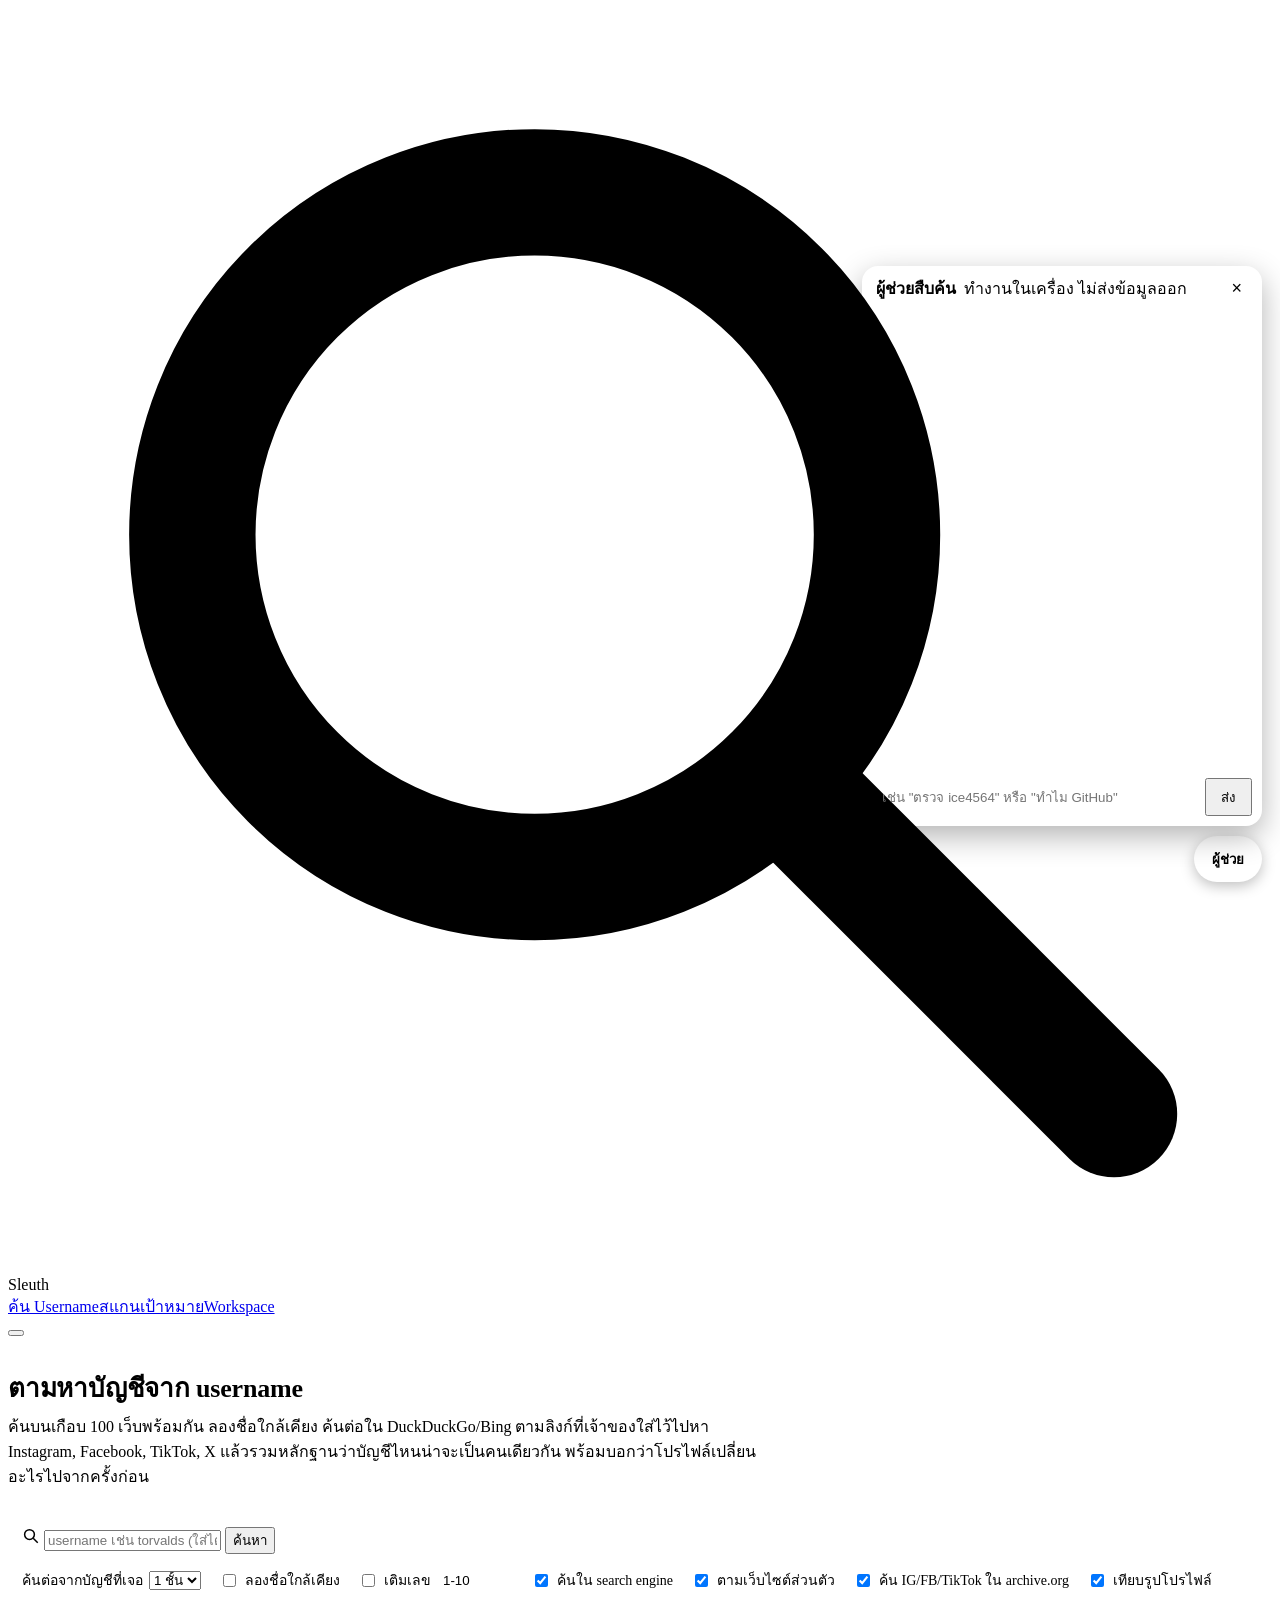
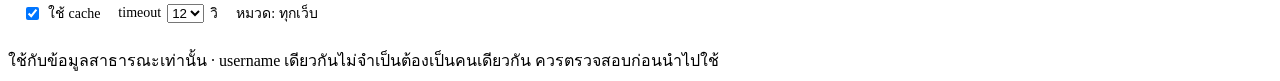
==== commit da7b74e0: "Add investigation features: planner, entities, contradictions, workspace - Smart search planner: nex" ====
--- a/sleuth/static/index.html
+++ b/sleuth/static/index.html
@@ -30,7 +30,7 @@
 .dash-top { display:flex; align-items:baseline; gap:10px; flex-wrap:wrap; margin-bottom:10px; }
 .dash-top .target { font-size:20px; font-weight:700; overflow-wrap:anywhere; }
 .dash-top .when { color:var(--muted); font-size:13px; }
-.tiles { display:grid; grid-template-columns:repeat(7,1fr); gap:10px; }
+.tiles { display:grid; grid-template-columns:repeat(8,1fr); gap:10px; }
 .tiles .stat { cursor:pointer; text-align:left; font:inherit; color:inherit; }
 .tiles .stat:hover { border-color:var(--accent); }
 .tabs { display:flex; gap:4px; flex-wrap:wrap; margin-top:14px; border-bottom:1px solid var(--line); }
@@ -173,6 +173,71 @@
 .exports button:hover { border-color:var(--accent); }
 .exports b { display:block; font-size:15px; } .exports span { font-size:12px; color:var(--muted); }
 
+.nbadge { background:var(--bad); color:#fff; border-radius:99px; font-size:11px; font-weight:700; padding:0 6px; margin-left:4px; }
+.dash-actions { margin-left:auto; display:flex; gap:6px; flex-wrap:wrap; }
+.warnbox { border:1px solid var(--high); background:var(--high-bg); border-radius:14px; padding:12px 16px; }
+.warnbox h2 { color:var(--high); font-size:15px; margin:0 0 2px; }
+.warnbox .c { padding:8px 0; border-top:1px solid color-mix(in srgb, var(--high) 30%, transparent); font-size:13px; }
+.warnbox .c:first-of-type { border-top:0; }
+.warnbox .vals { color:var(--muted); font-size:12px; }
+.entity { padding:10px 0; border-top:1px solid var(--line); }
+.entity:first-of-type { border-top:0; }
+.entity .head { display:flex; gap:10px; align-items:baseline; flex-wrap:wrap; }
+.entity .pct { font-size:22px; font-weight:700; font-variant-numeric:tabular-nums; }
+.entity .aliases { font-family:ui-monospace,Consolas,monospace; font-size:13px; }
+.entity .accts { display:flex; flex-wrap:wrap; gap:6px; margin-top:6px; }
+.entity .accts a { font-size:13px; text-decoration:none; border:1px solid var(--line); border-radius:8px; padding:2px 8px; color:var(--accent); }
+.entity .why { font-size:12px; color:var(--muted); margin-top:6px; }
+.entity .weak { font-size:11px; color:var(--warn); }
+.step { display:flex; gap:10px; align-items:flex-start; padding:9px 0; border-top:1px solid var(--line); }
+.step:first-of-type { border-top:0; }
+.step .t { flex:1; min-width:0; }
+.step .t b { font-size:14px; }
+.step .t div { font-size:12px; color:var(--muted); }
+.prio { font-size:11px; font-weight:700; border-radius:6px; padding:1px 6px; white-space:nowrap; }
+.prio.high { background:var(--high-bg); color:var(--high); } .prio.medium { background:var(--medium-bg); color:var(--medium); }
+.prio.low { background:var(--panel2); color:var(--muted); }
+.breakdown { font-family:ui-monospace,Consolas,monospace; font-size:12px; margin:6px 0 0; padding:0; list-style:none; }
+.breakdown li { display:flex; gap:8px; } .breakdown .pt { min-width:38px; text-align:right; font-weight:700; }
+.breakdown .pos { color:var(--ok); } .breakdown .neg { color:var(--bad); } .breakdown .zero { color:var(--muted); }
+.breakdown .total { border-top:1px solid var(--line); margin-top:2px; padding-top:2px; font-weight:700; }
+.risk { font-size:11px; font-weight:700; border-radius:6px; padding:1px 6px; white-space:nowrap; }
+.risk.LOW { background:var(--ok-bg); color:var(--ok); } .risk.MEDIUM { background:var(--medium-bg); color:var(--medium); }
+.risk.HIGH { background:var(--high-bg); color:var(--high); }
+.rel { font-size:10px; font-weight:700; border-radius:5px; padding:0 5px; margin-right:4px; white-space:nowrap; }
+.rel.HIGH { background:var(--ok-bg); color:var(--ok); } .rel.MEDIUM { background:var(--medium-bg); color:var(--medium); }
+.rel.LOW { background:var(--panel2); color:var(--muted); }
+.idrow.open .breakdown { display:block; } .idrow .breakdown { display:none; }
+.idrow .more-btn { background:none; border:0; color:var(--accent); cursor:pointer; font-size:12px; padding:0; }
+.replay { list-style:none; margin:0; padding:0; font-size:13px; }
+.replay li { display:grid; grid-template-columns:64px 140px minmax(0,1fr); gap:8px; padding:5px 0; border-top:1px solid var(--line); }
+.replay li:first-child { border-top:0; }
+.replay .tm { color:var(--muted); font-variant-numeric:tabular-nums; }
+.replay .ac { font-weight:600; }
+.replay .dt { word-break:break-word; }
+.replay .dt a { color:var(--accent); cursor:pointer; }
+.replay li.warn .ac { color:var(--high); }
+.qbuild { display:grid; grid-template-columns:repeat(auto-fit,minmax(160px,1fr)); gap:8px; }
+.qbuild label { display:flex; flex-direction:column; gap:4px; font-size:12px; color:var(--muted); }
+.qbuild input, .qbuild select { height:36px; border:1px solid var(--line); background:var(--panel2); border-radius:8px; padding:0 10px; color:var(--text); }
+.qprev { font-family:ui-monospace,Consolas,monospace; background:var(--panel2); border-radius:8px; padding:8px 10px; margin:10px 0; word-break:break-all; font-size:13px; }
+.ge-hit { fill:none; stroke:transparent; stroke-width:12; cursor:pointer; }
+.ge.sel-edge { stroke:var(--accent) !important; stroke-width:3 !important; opacity:1 !important; }
+.edge-ev { list-style:none; padding:0; margin:8px 0 0; font-size:13px; display:flex; flex-direction:column; gap:3px; }
+/* assistant */
+.asst-btn { position:fixed; right:18px; bottom:18px; z-index:20; height:46px; border-radius:23px; padding:0 18px; border:0; background:var(--accent); color:var(--accent-text); font-weight:700; cursor:pointer; box-shadow:0 4px 14px rgba(0,0,0,.25); }
+.asst { position:fixed; right:18px; bottom:74px; z-index:20; width:min(400px, calc(100vw - 32px)); height:min(560px, calc(100vh - 120px)); display:flex; flex-direction:column; background:var(--panel); border:1px solid var(--line); border-radius:16px; box-shadow:0 10px 30px rgba(0,0,0,.3); overflow:hidden; }
+.asst header { padding:10px 14px; border-bottom:1px solid var(--line); font-weight:700; display:flex; align-items:center; gap:8px; }
+.asst header button { margin-left:auto; border:0; background:none; color:var(--muted); font-size:18px; cursor:pointer; }
+.asst .msgs { flex:1; overflow-y:auto; padding:12px; display:flex; flex-direction:column; gap:8px; }
+.asst .m { max-width:88%; padding:8px 11px; border-radius:12px; font-size:14px; white-space:pre-wrap; word-break:break-word; }
+.asst .m.me { align-self:flex-end; background:var(--accent); color:var(--accent-text); border-bottom-right-radius:4px; }
+.asst .m.bot { align-self:flex-start; background:var(--panel2); border-bottom-left-radius:4px; }
+.asst .m .acts { display:flex; flex-wrap:wrap; gap:6px; margin-top:8px; white-space:normal; }
+.asst form { display:flex; gap:6px; padding:10px; border-top:1px solid var(--line); }
+.asst form input { flex:1; min-width:0; height:38px; border:1px solid var(--line); background:var(--panel2); border-radius:10px; padding:0 10px; color:var(--text); }
+.asst form .btn { height:38px; padding:0 14px; }
+
 @media (max-width:1100px) { .tiles { grid-template-columns:repeat(4,1fr); } }
 @media (max-width:980px) {
   .layout.show { grid-template-columns:1fr; }
@@ -183,6 +248,9 @@
   .tiles { grid-template-columns:repeat(2,1fr); }
   .search .btn.primary { width:100%; }
   .gwrap { height:420px; }
+  .replay li { grid-template-columns:52px minmax(0,1fr); }
+  .replay .ac { grid-column:2; }
+  .replay .dt { grid-column:1 / -1; }
   .tabs button { padding:8px 10px; }
 }
 </style>
@@ -194,7 +262,7 @@
       <svg viewBox="0 0 24 24" fill="none" stroke="currentColor" stroke-width="2.4" stroke-linecap="round"><circle cx="10" cy="10" r="6.5"/><path d="M15 15l6 6"/></svg>
       Sleuth
     </div>
-    <nav><a href="/" class="on">ค้น Username</a><a href="/scan">สแกนเป้าหมาย</a></nav>
+    <nav><a href="/" class="on">ค้น Username</a><a href="/scan">สแกนเป้าหมาย</a><a href="/workspace">Workspace<span class="nbadge" id="alertBadge" hidden></span></a></nav>
     <div class="meta" id="meta"></div>
     <button class="theme-btn" id="themeBtn" type="button" title="สลับธีม" aria-label="สลับธีม"></button>
   </div>
@@ -248,7 +316,11 @@
   </section>
 
   <section class="dash" id="dash">
-    <div class="dash-top"><span class="target" id="dTarget"></span><span class="when" id="dWhen"></span></div>
+    <div class="dash-top"><span class="target" id="dTarget"></span><span class="when" id="dWhen"></span>
+      <span class="dash-actions">
+        <button type="button" class="btn ghost small" id="saveCase" title="เก็บผลครั้งนี้ไว้ใน Case">บันทึกเข้า Case</button>
+        <button type="button" class="btn ghost small" id="watchBtn" title="ตรวจซ้ำเป็นระยะ แจ้งเฉพาะสิ่งที่เปลี่ยน">เฝ้าดู (Watchlist)</button>
+      </span></div>
     <div class="tiles">
       <button type="button" class="stat ok" data-go="accounts"><b id="dFound">0</b><span>บัญชีที่พบ</span></button>
       <button type="button" class="stat link" data-go="overview"><b id="dLinked">–</b><span>บัญชีที่เชื่อมโยงกัน</span></button>
@@ -257,6 +329,7 @@
       <button type="button" class="stat medium" data-go="evidence" data-level="medium"><b id="dMedium">–</b><span>ความมั่นใจกลาง</span></button>
       <button type="button" class="stat" data-go="evidence" data-level="low"><b id="dLow">–</b><span>ความมั่นใจต่ำ</span></button>
       <button type="button" class="stat warn" data-go="timeline"><b id="dChanges">–</b><span>โปรไฟล์เปลี่ยน</span></button>
+      <button type="button" class="stat high" data-go="overview"><b id="dContra">–</b><span>หลักฐานขัดแย้ง</span></button>
     </div>
     <div class="tabs" role="tablist" id="tabs">
       <button type="button" role="tab" data-tab="overview" aria-selected="false">ภาพรวม</button>
@@ -264,6 +337,8 @@
       <button type="button" role="tab" data-tab="graph" aria-selected="false">Identity Graph</button>
       <button type="button" role="tab" data-tab="timeline" aria-selected="false">Timeline <span class="n" id="nTimeline">0</span></button>
       <button type="button" role="tab" data-tab="evidence" aria-selected="false">หลักฐาน <span class="n" id="nEvidence">0</span></button>
+      <button type="button" role="tab" data-tab="replay" aria-selected="false">Replay <span class="n" id="nReplay">0</span></button>
+      <button type="button" role="tab" data-tab="query" aria-selected="false">สร้างคำค้น</button>
       <button type="button" role="tab" data-tab="export" aria-selected="false">Export รายงาน</button>
     </div>
   </section>
@@ -271,9 +346,19 @@
   <div class="layout" id="layout">
     <section>
       <div class="tabpanel" data-panel="overview" hidden>
+        <div class="warnbox" id="contraBox" hidden>
+          <h2>⚠ Contradictory evidence detected</h2>
+          <p class="sub" style="color:var(--text)">อย่าเพิ่งสรุปว่าบัญชีเหล่านี้เป็นคนเดียวกัน ระบบลดคะแนนของกลุ่มที่ขัดแย้งแล้ว</p>
+          <div id="contraList"></div>
+        </div>
+        <div class="panel" id="planPanel" hidden>
+          <h2>แผนค้นต่อ (Next searches)</h2>
+          <p class="sub">ระบบเลือกขั้นต่อไปจากหลักฐานที่เจอ ไม่ได้ยิงทุกอย่าง · กด "ทำเลย" เพื่อรันขั้นนั้น</p>
+          <div id="planList"></div>
+        </div>
         <div class="panel" id="clusters" hidden>
-          <h2>ตัวตนที่น่าจะเป็นคนเดียวกัน</h2>
-          <p class="sub">รวมบัญชีที่มีหลักฐานเชื่อมกัน: ลิงก์ถึงกัน, ชื่อ/bio/รูป/อีเมล/เว็บไซต์ตรงกัน · ตัวเลข = หลักฐานที่อ่อนที่สุดที่เชื่อมบัญชีในกลุ่ม</p>
+          <h2>Entity resolution: ตัวตนที่เป็นไปได้</h2>
+          <p class="sub">รวม username ที่เป็นชื่อเดียวกันในรูปแบบต่าง ๆ (ice4564 ≈ Ice4564 ≈ ice_4564 ≈ ice4564x) แล้วรวมกลุ่มที่มีหลักฐานเชื่อมกัน · กลุ่มที่มีแค่ชื่อคล้ายกันได้คะแนนไม่เกิน 40</p>
           <div id="clusterList"></div>
         </div>
         <div class="panel" id="identity" hidden>
@@ -346,6 +431,36 @@
           <input class="filter" id="fText" placeholder="ค้นในหลักฐาน...">
         </div>
         <div class="flist" id="fList"></div>
+      </div>
+
+      <div class="tabpanel" data-panel="replay" hidden>
+        <div class="panel">
+          <h2>Investigation replay</h2>
+          <p class="sub">ทุกขั้นที่ระบบทำ เรียงตามเวลา · กดชื่อบัญชี/เว็บเพื่อดูในกราฟ</p>
+          <ol class="replay" id="replayList"></ol>
+        </div>
+      </div>
+
+      <div class="tabpanel" data-panel="query" hidden>
+        <div class="panel">
+          <h2>สร้างคำค้นเอง</h2>
+          <p class="sub">[username] + [platform] + [keyword] + [ช่วงวันที่] แล้วระบบสร้างคำค้นให้ · ช่วงวันที่ใช้ได้กับ Google</p>
+          <form class="qbuild" id="qbForm" autocomplete="off">
+            <label>Username<input id="qbUser" spellcheck="false"></label>
+            <label>Platform<select id="qbPlatform"><option value="">ทุกเว็บ</option><option>instagram</option><option>tiktok</option><option>facebook</option><option value="x">X / Twitter</option><option>github</option><option>youtube</option><option>reddit</option><option>pantip</option><option>linkedin</option><option>threads</option><option>twitch</option><option>medium</option></select></label>
+            <label>Keyword<input id="qbKeywords" placeholder="เช่น bangkok, &quot;ชื่อจริง&quot;"></label>
+            <label>ตั้งแต่<input id="qbAfter" type="date"></label>
+            <label>ถึง<input id="qbBefore" type="date"></label>
+          </form>
+          <div class="qprev" id="qbPreview">—</div>
+          <div class="toolbar">
+            <button type="button" class="btn ghost small" id="qbRun">ค้นใน DuckDuckGo / Bing</button>
+            <a class="btn ghost small" id="qbGoogle" target="_blank" rel="noopener noreferrer">เปิดใน Google ↗</a>
+            <a class="btn ghost small" id="qbBing" target="_blank" rel="noopener noreferrer">เปิดใน Bing ↗</a>
+          </div>
+          <p class="note" id="qbNote"></p>
+          <div id="qbHits"></div>
+        </div>
       </div>
 
       <div class="tabpanel" data-panel="export" hidden>
@@ -396,12 +511,22 @@
 </main>
 <footer>ใช้กับข้อมูลสาธารณะเท่านั้น · username เดียวกันไม่จำเป็นต้องเป็นคนเดียวกัน ควรตรวจสอบก่อนนำไปใช้</footer>
 
+<button type="button" class="asst-btn" id="asstBtn" aria-expanded="false">ผู้ช่วย</button>
+<section class="asst" id="asst" hidden aria-label="ผู้ช่วยสืบค้น">
+  <header>ผู้ช่วยสืบค้น <span class="sub" style="font-weight:400;margin:0">ทำงานในเครื่อง ไม่ส่งข้อมูลออก</span><button type="button" id="asstClose" aria-label="ปิด">×</button></header>
+  <div class="msgs" id="asstMsgs"></div>
+  <form id="asstForm" autocomplete="off"><input id="asstIn" placeholder='เช่น "ตรวจ ice4564" หรือ "ทำไม GitHub"'><button class="btn" type="submit">ส่ง</button></form>
+</section>
+
 <script src="/static/common.js"></script>
 <script>
 const state = { results: new Map(), filter: "found", text: "", tags: new Set(), es: null, total: 0, sites: {},
                 identity: [], showAllId: false, usernames: [], connections: [], domains: [], graph: null, queries: [],
                 clusters: [], findings: [], timeline: [], changes: [], search: null, summary: null,
+                entities: [], contradictions: [], plan: [], replay: [], runId: null, options: {},
                 tab: "accounts", tabTouched: false, fKind: "all", selected: null, started: "" };
+const RISK = { LOW: "เสี่ยงผิดคนต่ำ", MEDIUM: "เสี่ยงผิดคนกลาง", HIGH: "เสี่ยงผิดคนสูง" };
+const REL = { HIGH: "แหล่งน่าเชื่อถือสูง", MEDIUM: "แหล่งน่าเชื่อถือกลาง", LOW: "แหล่งน่าเชื่อถือต่ำ" };
 const MARK = (ok) => (ok ? "✓" : ok === false ? "✗" : "·");
 const OKC = (ok) => (ok ? "y" : ok === false ? "n" : "u");
 const LABEL = { found: "พบ", not_found: "ไม่พบ", unknown: "ตรวจไม่ได้", manual: "ตรวจเอง" };
@@ -476,16 +601,18 @@
   if (!u) return;
   Object.assign(state, { results: new Map(), total: 0, identity: [], showAllId: false, connections: [], domains: [],
     graph: null, queries: [], clusters: [], findings: [], timeline: [], changes: [], search: null, summary: null,
+    entities: [], contradictions: [], plan: [], replay: [], runId: null,
     tabTouched: false, selected: null, started: new Date().toLocaleString("th-TH") });
   state.usernames = u.replace(/,/g, " ").split(/\s+/).filter(Boolean).map((x) => x.replace(/^@/, ""));
-  for (const id of ["grid", "discList", "domList", "clusterList", "idList", "connList", "changeList", "hitList", "fList", "tlList", "nodeInfo"]) $(id).replaceChildren();
-  for (const id of ["disc", "identity", "connections", "domains", "clusters", "changesPanel", "hitsPanel"]) $(id).hidden = true;
+  for (const id of ["grid", "discList", "domList", "clusterList", "idList", "connList", "changeList", "hitList", "fList", "tlList", "nodeInfo", "replayList", "planList", "contraList"]) $(id).replaceChildren();
+  for (const id of ["disc", "identity", "connections", "domains", "clusters", "changesPanel", "hitsPanel", "planPanel", "contraBox"]) $(id).hidden = true;
+  $("qbUser").value = state.usernames[0] || ""; updateQuery();
   $("overviewEmpty").hidden = false;
   $("status").classList.add("show"); $("layout").classList.add("show"); $("dash").classList.add("show");
   $("dTarget").textContent = "🔎 " + state.usernames.join(", ");
   $("dWhen").textContent = state.started;
-  for (const id of ["dLinked", "dEvidence", "dHigh", "dMedium", "dLow", "dChanges"]) $(id).textContent = "–";
-  $("nTimeline").textContent = "0"; $("nEvidence").textContent = "0";
+  for (const id of ["dLinked", "dEvidence", "dHigh", "dMedium", "dLow", "dChanges", "dContra"]) $(id).textContent = "–";
+  $("nTimeline").textContent = "0"; $("nEvidence").textContent = "0"; $("nReplay").textContent = "0";
   showTab("accounts", false);
   $("note").textContent = "กำลังเริ่ม...";
   renderDorks(); renderDossier(); updateStats();
@@ -512,6 +639,10 @@
   } else if (ev.type === "search") {
     state.search = ev;
     renderHits();
+  } else if (ev.type === "log") {
+    state.replay.push(ev);
+    $("nReplay").textContent = state.replay.length;
+    if (state.tab === "replay") renderReplay();
   } else if (ev.type === "discovered") {
     $("disc").hidden = false;
     $("discList").append(el("span", { class: "chip", title: ev.source }, ev.username));
@@ -529,8 +660,12 @@
     const s = ev.stats;
     Object.assign(state, { identity: ev.identity || [], connections: ev.connections || [], domains: ev.domains || state.domains,
       graph: ev.graph || null, queries: ev.queries || [], clusters: ev.clusters || [], findings: ev.findings || [],
-      timeline: ev.timeline || [], changes: ev.changes || [], search: ev.search || state.search, summary: ev.summary || null });
+      timeline: ev.timeline || [], changes: ev.changes || [], search: ev.search || state.search, summary: ev.summary || null,
+      entities: ev.entities || [], contradictions: ev.contradictions || [], plan: ev.plan || [],
+      replay: ev.replay || state.replay, runId: ev.run_id || null, options: ev.options || {} });
     renderDomains(); renderHits(); renderClusters(); renderChanges(); renderTimeline(); renderFindings(); renderDashboard();
+    renderContradictions(); renderPlan(); renderReplay();
+    assistantDone(ev);
     stop(`เสร็จใน ${ev.elapsed} วินาที · พบ ${s.found} บัญชี (เชื่อมโยงจากโปรไฟล์ ${s.linked}` +
          (s.candidates_found ? `, จากชื่อใกล้เคียง ${s.candidates_found}` : "") + `) จาก ${s.usernames} username` +
          (s.cached ? ` · ใช้ cache ${s.cached} เว็บ` : "") + (ev.run_id ? ` · บันทึกประวัติครั้งที่ #${ev.run_id}` : ""));
@@ -557,7 +692,8 @@
   if (!s) return;
   $("dFound").textContent = s.accounts_found; $("dLinked").textContent = s.linked_accounts;
   $("dEvidence").textContent = s.evidence; $("dHigh").textContent = s.high; $("dMedium").textContent = s.medium;
-  $("dLow").textContent = s.low; $("dChanges").textContent = s.changes;
+  $("dLow").textContent = s.low; $("dChanges").textContent = s.changes; $("dContra").textContent = s.contradictions ?? 0;
+  $("nReplay").textContent = state.replay.length;
   $("nTimeline").textContent = state.timeline.length; $("nEvidence").textContent = state.findings.length;
 }
 
@@ -664,12 +800,19 @@
   $("identity").hidden = false; $("overviewEmpty").hidden = true;
   const strong = list.filter((i) => i.confidence !== "low");
   const shown = state.showAllId ? list : (strong.length ? strong : list.slice(0, 8));
-  const rows = shown.map((i) => el("div", { class: "idrow" },
-    el("span", { class: "score " + i.confidence, title: CONF[i.confidence] }, i.score ?? CONF[i.confidence]),
-    el("div", { class: "t" },
-      el("a", { href: safeUrl(i.url) || "#", target: "_blank", rel: "noopener noreferrer" }, `${i.site} · @${i.username}`),
-      i.query === "candidate" ? el("span", { class: "badge cand", style: "margin-left:6px" }, "ชื่อใกล้เคียง") : "",
-      el("div", { class: "ev" }, (i.signals || []).map((s) => `${s.label} +${s.points}`).join(" · ") || i.evidence.join(" · ")))));
+  const rows = shown.map((i) => {
+    const row = el("div", { class: "idrow" });
+    const toggle = el("button", { type: "button", class: "more-btn" }, "ดูที่มาของคะแนน");
+    toggle.onclick = () => row.classList.toggle("open");
+    row.append(el("span", { class: "score " + i.confidence, title: CONF[i.confidence] }, i.score ?? CONF[i.confidence]),
+      el("div", { class: "t" },
+        el("a", { href: safeUrl(i.url) || "#", target: "_blank", rel: "noopener noreferrer" }, `${i.site} · @${i.username}`),
+        i.query === "candidate" ? el("span", { class: "badge cand", style: "margin-left:6px" }, "ชื่อใกล้เคียง") : "",
+        i.fp_risk ? el("span", { class: "risk " + i.fp_risk, style: "margin-left:6px", title: (i.fp_why || []).join(" · ") }, RISK[i.fp_risk]) : "",
+        el("div", { class: "ev" }, (i.signals || []).filter((s) => s.points).map((s) => `${s.label} ${s.points > 0 ? "+" : ""}${s.points}`).join(" · ") || i.evidence.join(" · ")),
+        toggle, breakdownEl(i)));
+    return row;
+  });
   const box = $("idList");
   box.replaceChildren(...rows);
   if (shown.length < list.length) {
@@ -679,20 +822,90 @@
   }
 }
 
+function breakdownEl(i) {
+  const rows = (i.signals || []).map((s) => el("li", {},
+    el("span", { class: "pt " + (s.points > 0 ? "pos" : s.points < 0 ? "neg" : "zero") }, (s.points > 0 ? "+" : s.points < 0 ? "" : "-") + String(s.points).padStart(2, "0")),
+    el("span", {}, s.label)));
+  rows.push(el("li", { class: "total" }, el("span", { class: "pt" }, i.score), el("span", {}, `ความมั่นใจ (${CONF[i.confidence]})` + (i.fp_risk ? ` · ${RISK[i.fp_risk]}` : ""))));
+  return el("ul", { class: "breakdown" }, ...rows);
+}
+
 function renderClusters() {
-  const list = state.clusters;
+  const list = state.entities;
   $("clusters").hidden = !list.length;
   if (list.length) $("overviewEmpty").hidden = true;
-  $("clusterList").replaceChildren(...list.map((c) => el("div", { class: "cluster" },
-    el("div", { class: "head" }, el("span", { class: "pct" }, c.confidence + "%"),
-      el("b", {}, c.usernames.map((u) => "@" + u).join(" · ")),
-      c.names.length ? el("span", { class: "sub", style: "margin:0" }, "ชื่อ: " + c.names.join(", ")) : ""),
-    el("div", { class: "accts" }, ...c.accounts.map((a) => {
-      const b = el("a", { href: "#", title: "ดูในกราฟ" }, `${a.site} @${a.username}` + (a.score != null ? ` · ${a.score}` : ""));
-      b.onclick = (e) => { e.preventDefault(); showTab("graph"); selectNode(a.id); };
+  $("clusterList").replaceChildren(...list.slice(0, 12).map((e) => el("div", { class: "entity" },
+    el("div", { class: "head" }, el("span", { class: "pct" }, e.confidence + "%"), el("b", {}, e.title),
+      el("span", { class: "aliases" }, e.aliases.map((u) => "@" + u).join(" ≈ ")),
+      !e.evidence_based ? el("span", { class: "weak" }, "มีแค่ชื่อคล้ายกัน ยังไม่มีหลักฐานเชื่อม") : "",
+      e.contradictions.length ? el("span", { class: "risk HIGH" }, "⚠ ขัดแย้ง") : ""),
+    el("div", { class: "accts" }, ...e.accounts.slice(0, 24).map((a) => {
+      const b = el("a", { href: "#", title: "ดูในกราฟ" }, `${a.site} @${a.username} · ${a.score}`);
+      b.onclick = (ev) => { ev.preventDefault(); showTab("graph"); selectNode(a.id); };
       return b;
-    })),
-    el("div", { class: "why" }, "เพราะ: " + c.reasons.slice(0, 6).join(" · ")))));
+    }), e.accounts.length > 24 ? el("span", { class: "sub" }, `+${e.accounts.length - 24}`) : ""),
+    el("div", { class: "why" }, "เพราะ: " + e.reasons.slice(0, 6).join(" · ")))));
+}
+
+function renderContradictions() {
+  const list = state.contradictions;
+  $("contraBox").hidden = !list.length;
+  if (list.length) $("overviewEmpty").hidden = true;
+  $("contraList").replaceChildren(...list.map((c) => el("div", { class: "c" },
+    el("b", {}, c.label), ` · ${c.scope_label}`, el("div", {}, c.message),
+    el("div", { class: "vals" }, c.values.map((v) => `${v.source}: ${v.value}`).join(" · ")))));
+}
+
+function renderPlan() {
+  const list = state.plan;
+  $("planPanel").hidden = !list.length;
+  if (list.length) $("overviewEmpty").hidden = true;
+  const PR = { high: "สำคัญ", medium: "ควรทำ", low: "เสริม" };
+  $("planList").replaceChildren(...list.map((st) => {
+    const go = el("button", { type: "button", class: "btn ghost small" }, "ทำเลย");
+    go.onclick = () => runStep(st);
+    return el("div", { class: "step" }, el("span", { class: "prio " + st.priority }, PR[st.priority]),
+      el("div", { class: "t" }, el("b", {}, `${st.n}. ${st.title}`), el("div", {}, st.why)), go);
+  }));
+}
+
+// Execute a planner step (also used by the assistant).
+function runStep(st) {
+  const a = st.action || {};
+  if (a.type === "search") {
+    const o = a.options || {};
+    if ("variants" in o) $("variants").checked = !!o.variants;
+    if ("depth" in o) $("depth").value = String(o.depth);
+    if ("websearch" in o) $("websearch").checked = !!o.websearch;
+    if (state.es) stop();
+    $("u").value = a.usernames.join(" ");
+    start();
+    window.scrollTo({ top: 0, behavior: "smooth" });
+  } else if (a.type === "scan") {
+    window.open("/scan?target=" + encodeURIComponent(a.target), "_blank", "noopener");
+  } else if (a.type === "query") {
+    showTab("query");
+    runQueries(a.queries);
+  } else if (a.type === "open") {
+    if (safeUrl(a.url)) window.open(a.url, "_blank", "noopener");
+  } else if (a.type === "open_tab") {
+    showTab(a.tab);
+  }
+}
+
+function renderReplay() {
+  const box = $("replayList");
+  const nodeName = (id) => (state.graph?.nodes || []).find((n) => n.id === id)?.label || id;
+  box.replaceChildren(...state.replay.map((x) => {
+    const dt = el("span", { class: "dt" }, x.detail);
+    if (x.ref) {
+      const a = el("a", { title: "ดูในกราฟ" }, " → " + nodeName(x.ref));
+      a.onclick = () => { showTab("graph"); selectNode(x.ref); };
+      dt.append(a);
+    }
+    return el("li", { class: x.action.startsWith("⚠") ? "warn" : "" }, el("span", { class: "tm" }, "+" + x.s + "s"), el("span", { class: "ac" }, x.action), dt);
+  }));
+  if (!state.replay.length) box.append(el("li", {}, el("span", { class: "dt" }, "ยังไม่มีขั้นตอน")));
 }
 
 function renderConnections() {
@@ -740,7 +953,7 @@
 
 function renderHits() {
   const s = state.search;
-  if (!s || !s.engines) return;
+  if (!s || !(s.engines || []).length) { $("hitsPanel").hidden = true; return; }
   $("hitsPanel").hidden = false;
   const relevant = (s.hits || []).filter((h) => h.mentions || h.same_handle);
   const eng = s.engines.map((e) => el("span", { class: "eng" + (e.blocked ? " blocked" : ""), title: (e.errors || []).join("; ") }, e.name + (e.blocked ? " ถูกบล็อก" : "")));
@@ -756,15 +969,19 @@
   const d = el("details", { class: "finding", "data-id": f.id });
   if (open) d.open = true;
   d.append(el("summary", {}, el("span", { class: "score " + f.level }, f.confidence), el("span", { class: "kind" }, KIND[f.kind] || f.kind),
-    el("span", { class: "t" }, f.title)));
+    el("span", { class: "t" }, f.title),
+    f.reliability ? el("span", { class: "rel " + f.reliability, title: "ความน่าเชื่อถือของแหล่งที่มา" }, REL[f.reliability]) : "",
+    f.fp_risk ? el("span", { class: "risk " + f.fp_risk, title: (f.fp_why || []).join(" · ") }, RISK[f.fp_risk]) : ""));
   const meta = el("dl", { class: "fmeta" },
     el("dt", {}, "Source"), el("dd", {}, f.source),
     el("dt", {}, "URL"), el("dd", {}, link(f.url, f.url)),
     el("dt", {}, "First seen"), el("dd", {}, day(f.first_seen) || "—"),
     el("dt", {}, "Last checked"), el("dd", {}, (day(f.last_checked) || "—") + (f.cached ? " (cache)" : "")),
-    el("dt", {}, "Confidence"), el("dd", {}, `${f.confidence}/100 (${CONF[f.level] || f.level})`));
+    el("dt", {}, "Confidence"), el("dd", {}, `${f.confidence}/100 (${CONF[f.level] || f.level})`, (f.signals || []).length ? breakdownEl({ ...f, score: f.confidence, confidence: f.level }) : ""),
+    ...(f.found_by && f.found_by.length > 1 ? [el("dt", {}, "Found by"), el("dd", {}, f.found_by.map((x) => `${x.engine} #${x.query_n ?? "?"}`).join(", "))] : []));
   const items = el("ul", { class: "evl" }, ...f.evidence.map((e) => el("li", {},
     el("span", { class: "ty" }, EVTYPE[e.type] || e.type),
+    e.reliability ? el("span", { class: "rel " + e.reliability, title: REL[e.reliability] }, e.reliability[0]) : "",
     el("span", { class: OKC(e.ok) }, MARK(e.ok)), e.url ? link(e.url, e.text) : el("span", {}, e.text))));
   d.append(el("div", { class: "body" }, meta, items));
   return d;
@@ -867,7 +1084,10 @@
     let d;
     if (x2 <= x1) { const sx = x1 + BOX_W, tx = x2 + BOX_W; d = `M${sx},${sy} C${sx + 40},${sy} ${tx + 40},${ty} ${tx},${ty}`; }
     else { const sx = x1 + BOX_W, tx = x2, m = (sx + tx) / 2; d = `M${sx},${sy} C${m},${sy} ${m},${ty} ${tx},${ty}`; }
-    vp.append(svgEl("path", { class: "ge " + e.kind, d, "data-s": e.source, "data-t": e.target }, svgEl("title", {}, e.label)));
+    const line = svgEl("path", { class: "ge " + e.kind, d, "data-s": e.source, "data-t": e.target, "data-e": e.id || "" });
+    const hit = svgEl("path", { class: "ge-hit", d }, svgEl("title", {}, `#${e.n ?? ""} ${e.label} (กดเพื่อดูหลักฐาน)`));
+    hit.addEventListener("click", (ev) => { ev.stopPropagation(); selectEdge(e, line); });
+    vp.append(line, hit);
   }
   const ICON = { username: "@", domain: "🌐 ", email: "✉ ", lead: "? " };
   for (const [id, [x, y]] of L.pos) {
@@ -904,8 +1124,20 @@
   const k = Math.max(0.2, Math.min(1.2, (r.width - 20) / w, (r.height - 20) / h));
   G.view = { k, x: (r.width - w * k) / 2, y: Math.max(10, (r.height - h * k) / 2) }; applyView();
 }
+function selectEdge(e, line) {
+  clearSelection();
+  line.classList.add("sel-edge");
+  const name = (id) => G.nodes.get(id)?.label || id;
+  $("nodeInfo").replaceChildren(el("div", { class: "panel" },
+    el("h2", {}, `เส้น #${e.n ?? ""}: ${name(e.source)} → ${name(e.target)}`),
+    el("p", { class: "sub" }, `${e.label} · ประเภท ${e.kind}`),
+    el("ul", { class: "edge-ev evl" }, ...(e.evidence || [e.label]).map((x, i) => el("li", {}, el("span", { class: "ty" }, `evidence ${e.n ?? ""}.${i + 1}`), el("span", {}, x))))));
+  if (window.innerWidth < 980) $("nodeInfo").scrollIntoView({ behavior: "smooth", block: "nearest" });
+}
+
 function clearSelection() {
   state.selected = null;
+  G.svg?.querySelectorAll(".sel-edge").forEach((n) => n.classList.remove("sel-edge"));
   G.svg?.classList.remove("focus");
   G.svg?.querySelectorAll(".sel, .near").forEach((n) => n.classList.remove("sel", "near"));
   $("nodeInfo").replaceChildren();
@@ -1014,7 +1246,8 @@
   return JSON.stringify({ usernames: state.usernames, results: [...state.results.values()].filter((r) => r.status !== "illegal"),
     identity: state.identity, connections: state.connections, clusters: state.clusters, domains: state.domains, graph: state.graph,
     queries: state.queries, findings: state.findings, timeline: state.timeline, changes: state.changes,
-    search: state.search ? { hits: state.search.hits || [], engines: state.search.engines || [] } : {}, summary: state.summary });
+    search: state.search ? { hits: state.search.hits || [], engines: state.search.engines || [] } : {}, summary: state.summary,
+    entities: state.entities, contradictions: state.contradictions, plan: state.plan, replay: state.replay });
 }
 function download(blob, name) {
   const a = el("a", { href: URL.createObjectURL(blob), download: name });
@@ -1068,7 +1301,184 @@
 $("numbersOn").addEventListener("change", previewMutations);
 $("numbers").addEventListener("input", () => { $("numbersOn").checked = true; previewMutations(); });
 document.querySelectorAll("[data-export]").forEach((b) => (b.onclick = () => exportAs(b.dataset.export)));
-init();
+
+// ---------- query builder ----------
+function builtQuery() {
+  const SITES = { instagram: "instagram.com", tiktok: "tiktok.com", facebook: "facebook.com", x: "(site:x.com OR site:twitter.com)",
+    github: "github.com", youtube: "youtube.com", reddit: "reddit.com", pantip: "pantip.com", linkedin: "linkedin.com",
+    threads: "threads.net", twitch: "twitch.tv", medium: "medium.com" };
+  const parts = [];
+  const u = $("qbUser").value.trim().replace(/^@/, "");
+  if (u) parts.push(`"${u}"`);
+  if ($("qbKeywords").value.trim()) parts.push($("qbKeywords").value.trim());
+  const site = SITES[$("qbPlatform").value];
+  if (site) parts.push(site.startsWith("(") ? site : "site:" + site);
+  if ($("qbAfter").value) parts.push("after:" + $("qbAfter").value);
+  if ($("qbBefore").value) parts.push("before:" + $("qbBefore").value);
+  return parts.join(" ");
+}
+function updateQuery() {
+  const q = builtQuery();
+  $("qbPreview").textContent = q || "—";
+  $("qbGoogle").href = q ? "https://www.google.com/search?q=" + encodeURIComponent(q) : "#";
+  $("qbBing").href = q ? "https://www.bing.com/search?q=" + encodeURIComponent(q) : "#";
+}
+async function runQueries(queries) {
+  $("qbNote").textContent = `กำลังค้น ${queries.length} คำค้น (ทีละคำค้น เว้นช่วงเพื่อไม่ให้โดนบล็อก)...`;
+  $("qbHits").replaceChildren();
+  try {
+    const r = await fetch("/api/query", { method: "POST", headers: { "Content-Type": "application/json" }, body: JSON.stringify({ queries }) });
+    const out = await r.json();
+    const blocked = (out.engines || []).filter((e) => e.blocked).map((e) => e.name);
+    $("qbNote").textContent = `${out.hits.length} ผล จาก ${out.queries.length} คำค้น` + (blocked.length ? ` · ถูกบล็อก: ${blocked.join(", ")}` : "")
+      + (out.hits.some((h) => (h.found_by || []).length > 1) ? " · URL ที่ซ้ำถูกรวมเป็นรายการเดียว" : "");
+    $("qbHits").replaceChildren(...out.hits.map((h) => el("div", { class: "hit" }, link(h.url, h.title || h.url),
+      h.platform ? el("span", { class: "eng", style: "margin-left:6px" }, h.platform) : "",
+      el("div", { class: "s" }, h.snippet || h.url),
+      el("div", { class: "s" }, "พบโดย " + (h.found_by || []).map((x) => `${x.engine} #${x.query_n} (อันดับ ${x.rank})`).join(", ")))));
+    return out;
+  } catch (e) { $("qbNote").textContent = "ค้นไม่สำเร็จ: " + e; return null; }
+}
+for (const id of ["qbUser", "qbPlatform", "qbKeywords", "qbAfter", "qbBefore"]) $(id).addEventListener("input", updateQuery);
+$("qbRun").onclick = () => { const q = builtQuery(); if (q) runQueries([{ query: q, username: $("qbUser").value.trim(), label: "custom" }]); };
+
+// ---------- case + watchlist ----------
+$("saveCase").onclick = async () => {
+  if (!state.runId) { $("note").textContent = "บันทึกเข้า Case ได้เมื่อค้นเสร็จและเปิดประวัติไว้"; return; }
+  const cases = await fetch("/api/cases").then((r) => r.json()).catch(() => []);
+  const hint = cases.length ? "\nCase ที่มี: " + cases.map((c) => c.name).join(", ") : "";
+  const name = prompt("ชื่อ Case (พิมพ์ชื่อเดิมเพื่อเพิ่มเข้า Case นั้น)" + hint, state.usernames[0] || "Case");
+  if (!name) return;
+  const existing = cases.find((c) => c.name === name.trim());
+  if (existing) await fetch("/api/cases/" + existing.id, { method: "PATCH", headers: { "Content-Type": "application/json" }, body: JSON.stringify({ add_run: state.runId }) });
+  else await fetch("/api/cases", { method: "POST", headers: { "Content-Type": "application/json" }, body: JSON.stringify({ name: name.trim(), targets: state.usernames, run_id: state.runId }) });
+  $("note").textContent = `บันทึกผลครั้งนี้เข้า Case "${name.trim()}" แล้ว ดูได้ที่หน้า Workspace`;
+};
+$("watchBtn").onclick = async () => {
+  const t = state.usernames[0]; if (!t) return;
+  const hours = prompt(`ตรวจ @${t} ซ้ำทุกกี่ชั่วโมง? (ระบบจะแจ้งเฉพาะสิ่งที่เปลี่ยน ระหว่างที่ Sleuth เปิดอยู่)`, "24");
+  if (!hours) return;
+  await fetch("/api/watch", { method: "POST", headers: { "Content-Type": "application/json" },
+    body: JSON.stringify({ target: t, interval_hours: Number(hours) || 24, options: { depth: Number($("depth").value), websearch: $("websearch").checked } }) });
+  $("note").textContent = `เพิ่ม @${t} ใน Watchlist แล้ว (ทุก ${Number(hours) || 24} ชั่วโมง)`;
+};
+
+// ---------- reopen a saved run (?run=ID) ----------
+async function loadRun(id) {
+  const r = await fetch("/api/runs/" + id).then((x) => (x.ok ? x.json() : null)).catch(() => null);
+  if (!r || !r.payload) { $("note").textContent = `เปิดผลครั้งที่ #${id} ไม่ได้`; return; }
+  $("u").value = r.usernames.join(" ");
+  Object.assign(state, { results: new Map(), total: 0, usernames: r.usernames, replay: [], started: r.started });
+  $("status").classList.add("show"); $("layout").classList.add("show"); $("dash").classList.add("show");
+  $("dTarget").textContent = "🔎 " + r.usernames.join(", ");
+  $("dWhen").textContent = `ผลที่บันทึกไว้ครั้งที่ #${id} · ${new Date(r.started).toLocaleString("th-TH")}`;
+  for (const res of r.payload.results) state.results.set(key(res), res);
+  state.total = r.payload.results.filter((x) => !x.linked).length;
+  updateStats(); renderDorks(); $("qbUser").value = r.usernames[0] || ""; updateQuery();
+  handle({ ...r.payload.done, type: "done" });
+}
+
+// ---------- alerts badge ----------
+async function pollAlerts() {
+  try {
+    const w = await fetch("/api/watch").then((r) => r.json());
+    $("alertBadge").hidden = !w.unseen; $("alertBadge").textContent = w.unseen || "";
+  } catch (e) { /* history disabled */ }
+}
+
+// ---------- assistant (rule-based, runs in this page; nothing leaves the machine) ----------
+const asst = { pending: null, waiting: false };
+function say(text, actions = []) {
+  const m = el("div", { class: "m bot" }, text);
+  if (actions.length) m.append(el("div", { class: "acts" }, ...actions.map(([label, fn]) => {
+    const b = el("button", { type: "button", class: "btn ghost small" }, label); b.onclick = fn; return b;
+  })));
+  $("asstMsgs").append(m); $("asstMsgs").scrollTop = 1e9;
+}
+function me(text) { $("asstMsgs").append(el("div", { class: "m me" }, text)); $("asstMsgs").scrollTop = 1e9; }
+function topConnections(n = 3) {
+  return [...state.identity].sort((a, b) => b.score - a.score).slice(0, n);
+}
+function summaryText() {
+  const s = state.summary;
+  if (!s) return "ยังไม่มีผล ลองพิมพ์ \"ตรวจ ชื่อ\" ก่อน";
+  const top = topConnections().map((i, n) => `${n + 1}. ${i.site} @${i.username} → ${i.score}% (${RISK[i.fp_risk] || ""})`).join("\n");
+  return `${s.targets.join(", ")}: พบ ${s.accounts_found} บัญชี, หลักฐาน ${s.evidence} ชิ้น\n` +
+    `ความมั่นใจ สูง ${s.high} / กลาง ${s.medium} / ต่ำ ${s.low}` + (s.contradictions ? `\n⚠ หลักฐานขัดแย้ง ${s.contradictions} เรื่อง` : "") +
+    (top ? `\n\nบัญชีที่น่าจะเกี่ยวข้องที่สุด:\n${top}` : "");
+}
+function offerPlan() {
+  const st = state.plan[0];
+  if (!st) return say("ตอนนี้ไม่มีขั้นต่อไปที่แนะนำ");
+  asst.pending = st;
+  say(`อยากให้ทำขั้นต่อไปไหม?\n${st.title}\n(${st.why})`, [["ทำเลย", () => { me("ทำเลย"); doPending(); }],
+    ["ดูแผนทั้งหมด", () => { me("แผน"); planText(); }]]);
+}
+function planText() {
+  if (!state.plan.length) return say("ยังไม่มีแผน ค้นอะไรสักอย่างก่อน");
+  say(state.plan.map((st) => `${st.n}. ${st.title}\n   ${st.why}`).join("\n"), state.plan.slice(0, 4).map((st) => [`ทำข้อ ${st.n}`, () => { me(`ทำข้อ ${st.n}`); runStep(st); say(`กำลังทำ: ${st.title}`); }]));
+}
+function doPending() {
+  const st = asst.pending; asst.pending = null;
+  if (!st) return say("ไม่มีอะไรค้างให้ทำ");
+  if (st.action.type === "search") asst.waiting = true;
+  runStep(st); say(`กำลังทำ: ${st.title}`);
+}
+function explain(q) {
+  const i = state.identity.find((x) => x.site.toLowerCase().includes(q) || x.username.toLowerCase() === q);
+  if (!i) return say(`ไม่พบบัญชีที่ตรงกับ "${q}" ในผลล่าสุด`);
+  const pt = (p) => (p > 0 ? "+" + String(p).padStart(2, "0") : p < 0 ? "-" + String(-p).padStart(2, "0") : "-00");
+  const lines = (i.signals || []).map((s) => `${pt(s.points)}  ${s.label}`).join("\n");
+  say(`${i.site} @${i.username}\nConfidence: ${i.score}%\n\n${lines}\n\nFalse-positive risk: ${i.fp_risk}` + ((i.fp_why || []).length ? `\n(${i.fp_why.join(", ")})` : ""));
+}
+function assistantDone(ev) {
+  if (!asst.waiting) return;
+  asst.waiting = false;
+  say(summaryText()); offerPlan();
+}
+function ask(text) {
+  const t = text.trim(); if (!t) return;
+  me(t);
+  const low = t.toLowerCase();
+  let m;
+  if ((m = low.match(/^(?:ตรวจ|ค้น|ค้นหา|หา|check|search|investigate|find)\s+@?(.+)$/))) {
+    const names = m[1].replace(/ให้หน่อย|หน่อย|ที/g, " ").split(/[\s,]+/).filter(Boolean);
+    const range = (m[1].match(/(\d+)\s*-\s*(\d+)/) || [])[0];
+    const users = names.filter((x) => !/^\d+\s*-?\s*\d*$/.test(x));
+    if (!users.length) return say("บอกชื่อที่จะตรวจด้วย เช่น \"ตรวจ ice4564\"");
+    if (range) { $("numbersOn").checked = true; $("numbers").value = range; }
+    if (/ใกล้เคียง|variant|mutation/.test(low)) $("variants").checked = true;
+    if (state.es) stop();
+    $("u").value = users.filter((x) => !/ใกล้เคียง|variant/.test(x)).join(" ");
+    asst.waiting = true; start();
+    return say(`เริ่มตรวจ ${$("u").value} แล้ว` + (range ? ` (เติมเลข ${range})` : "") + " เสร็จแล้วจะสรุปให้");
+  }
+  if (/^(ใช่|ทำเลย|เอา|ok|yes|y|go)\b/.test(low)) return doPending();
+  if ((m = low.match(/ทำข้อ\s*(\d+)/))) { const st = state.plan.find((x) => x.n === +m[1]); return st ? (runStep(st), say(`กำลังทำ: ${st.title}`)) : say("ไม่มีข้อนั้น"); }
+  if (/สรุป|summary|ผล|result/.test(low)) { say(summaryText()); return state.plan.length && offerPlan(); }
+  if ((m = low.match(/(?:ทำไม|why|อธิบาย|explain)\s+@?(\S+)/))) return explain(m[1].replace(/^@/, ""));
+  if (/ขัดแย้ง|contradict/.test(low)) return say(state.contradictions.length ? state.contradictions.map((c) => `⚠ ${c.label} (${c.scope_label})\n${c.message}`).join("\n\n") : "ไม่พบหลักฐานที่ขัดแย้งกัน");
+  if (/ต่อไป|แผน|แนะนำ|next|plan/.test(low)) return planText();
+  if (/ตัวตน|entity|identity|คนเดียวกัน/.test(low)) return say(state.entities.length ? state.entities.slice(0, 3).map((e) => `${e.title} (${e.confidence}%): ${e.aliases.join(" ≈ ")}\n${e.accounts.slice(0, 6).map((a) => `${a.site} ${a.score}`).join(", ")}\nเพราะ: ${e.reasons.slice(0, 3).join("; ")}`).join("\n\n") : "ยังไม่มีข้อมูลตัวตน");
+  if ((m = low.match(/(?:watch|เฝ้า|ติดตาม)\s*@?(\S*)/))) { if (m[1]) $("u").value = m[1]; state.usernames = state.usernames.length ? state.usernames : [m[1]]; return $("watchBtn").click(); }
+  if ((m = low.match(/(?:export|รายงาน|report)\s*(pdf|html|md|markdown|json|csv)?/))) { const f = (m[1] || "html").replace("markdown", "md"); exportAs(f); return say(`กำลังสร้างรายงาน ${f.toUpperCase()}`); }
+  if (/กราฟ|graph/.test(low)) { showTab("graph"); return say("เปิดกราฟให้แล้ว กดเส้นเพื่อดูหลักฐาน"); }
+  if (/replay|ย้อน|ทำอะไรไปบ้าง/.test(low)) { showTab("replay"); return say(`ระบบทำไป ${state.replay.length} ขั้น เปิดแท็บ Replay ให้แล้ว`); }
+  say("ลองพิมพ์:\n• ตรวจ ice4564  (หรือ \"ตรวจ ice 1-10\")\n• สรุป\n• ทำไม github\n• ขัดแย้ง\n• แผนต่อไป / ทำข้อ 1\n• ตัวตน\n• เฝ้าดู ice4564\n• รายงาน pdf");
+}
+$("asstBtn").onclick = () => {
+  const open = $("asst").hidden; $("asst").hidden = !open; $("asstBtn").setAttribute("aria-expanded", open);
+  if (open && !$("asstMsgs").children.length) say("สวัสดีครับ พิมพ์ \"ตรวจ ชื่อ\" ให้ผมค้น หรือถามเรื่องผลที่มีอยู่ เช่น \"สรุป\", \"ทำไม github\", \"แผนต่อไป\"");
+  if (open) $("asstIn").focus();
+};
+$("asstClose").onclick = () => { $("asst").hidden = true; $("asstBtn").setAttribute("aria-expanded", "false"); };
+$("asstForm").onsubmit = (e) => { e.preventDefault(); ask($("asstIn").value); $("asstIn").value = ""; };
+
+init().then(() => {
+  const run = new URLSearchParams(location.search).get("run");
+  if (run) loadRun(+run);
+});
+pollAlerts(); setInterval(pollAlerts, 60000);
 </script>
 </body>
 </html>
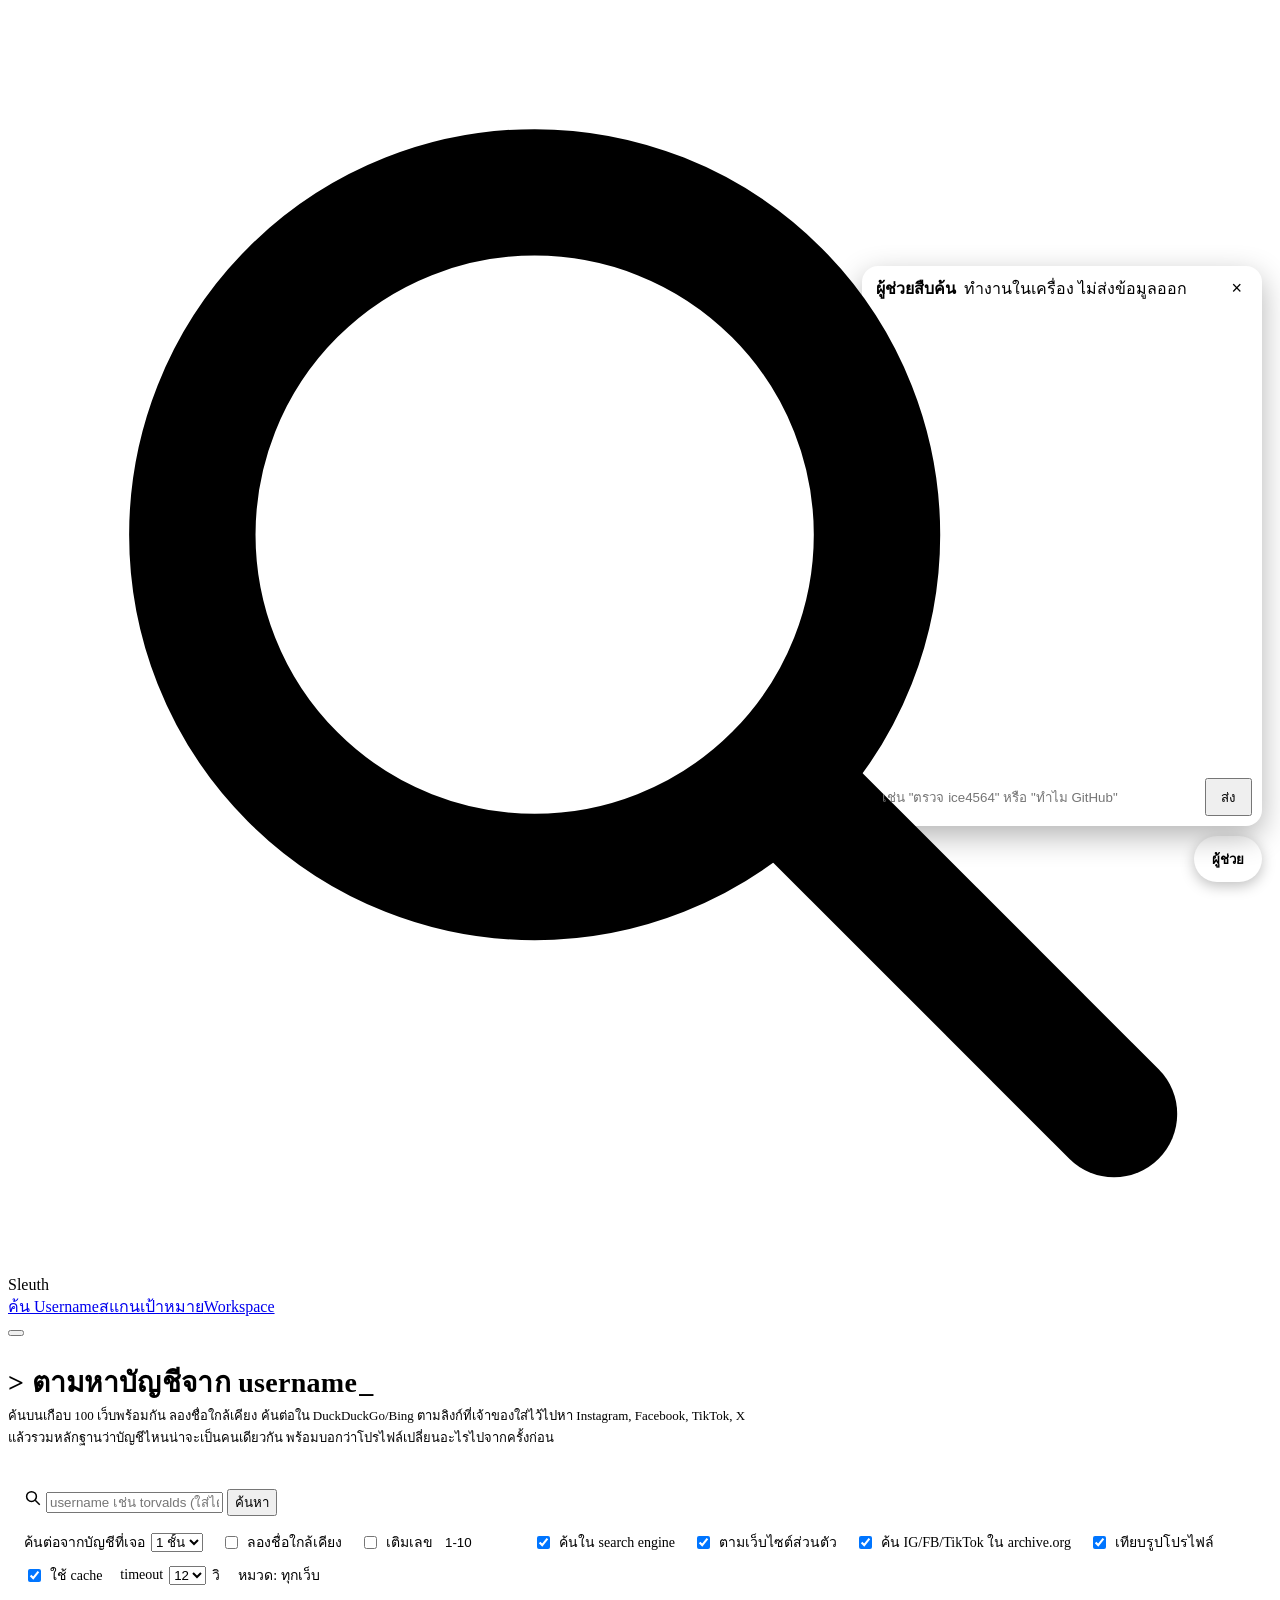
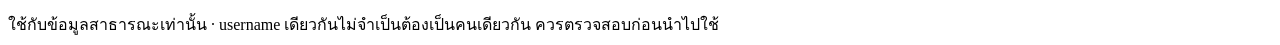
==== commit de6d6e68: "Redesign web UI as a cyber/HUD command center Rewrite the shared theme.css into a dark "Cyber HUD" d" ====
--- a/sleuth/static/index.html
+++ b/sleuth/static/index.html
@@ -9,10 +9,19 @@
 <link rel="stylesheet" href="/static/theme.css">
 <style>
 .hero { padding:30px 0 6px; }
-.hero h1 { font-size:26px; margin:0 0 6px; letter-spacing:-.2px; }
+.hero { position:relative; }
+.hero h1 { font-size:28px; margin:0 0 6px; letter-spacing:.3px; line-height:1.15; }
+.hero h1::before { content:"> "; color:var(--accent); font-family:var(--mono); text-shadow:0 0 14px var(--glow); }
+.hero h1::after { content:"_"; color:var(--accent); font-family:var(--mono); animation:blink 1.1s step-end infinite; margin-left:2px; text-shadow:0 0 14px var(--glow); }
+@keyframes blink { 50% { opacity:0; } }
+.hero p { font-family:var(--mono); font-size:13px; line-height:1.7; }
 .hero p { margin:0; color:var(--muted); max-width:760px; }
 
-form.search { margin-top:18px; background:var(--panel); border:1px solid var(--line); border-radius:14px; padding:14px; box-shadow:var(--shadow); }
+form.search { position:relative; margin-top:18px; background:color-mix(in srgb, var(--panel) 88%, transparent); border:1px solid var(--line2); border-radius:14px; padding:16px; box-shadow:var(--shadow); }
+form.search::before, form.search::after { content:""; position:absolute; width:14px; height:14px; pointer-events:none; opacity:.7; }
+form.search::before { left:-1px; top:-1px; border-left:2px solid var(--accent); border-top:2px solid var(--accent); border-top-left-radius:14px; }
+form.search::after { right:-1px; bottom:-1px; border-right:2px solid var(--accent); border-bottom:2px solid var(--accent); border-bottom-right-radius:14px; }
+.opts { font-family:var(--mono); font-size:13px; }
 .opts { display:flex; gap:8px 18px; flex-wrap:wrap; align-items:center; margin-top:12px; font-size:14px; color:var(--muted); }
 .opts label { display:flex; align-items:center; gap:6px; }
 .tags { display:flex; flex-wrap:wrap; gap:6px; margin-top:10px; }
@@ -35,7 +44,8 @@
 .tiles .stat:hover { border-color:var(--accent); }
 .tabs { display:flex; gap:4px; flex-wrap:wrap; margin-top:14px; border-bottom:1px solid var(--line); }
 .tabs button { border:0; background:transparent; padding:9px 14px; cursor:pointer; color:var(--muted); font-size:14px; border-bottom:2px solid transparent; margin-bottom:-1px; display:flex; align-items:center; gap:6px; }
-.tabs button[aria-selected="true"] { color:var(--text); font-weight:600; border-bottom-color:var(--accent); }
+.tabs button { font-family:var(--mono); letter-spacing:.3px; }
+.tabs button[aria-selected="true"] { color:var(--accent); font-weight:700; border-bottom-color:var(--accent); text-shadow:0 0 12px var(--glow); }
 .tabs .n { font-size:11px; background:var(--panel2); border-radius:99px; padding:0 7px; color:var(--muted); font-weight:600; }
 
 .layout { display:none; grid-template-columns:minmax(0,1fr) 340px; gap:16px; align-items:start; padding-bottom:60px; }
@@ -78,9 +88,14 @@
 .filter { height:36px; border:1px solid var(--line); background:var(--panel); border-radius:9px; padding:0 10px; min-width:140px; flex:1 1 140px; max-width:240px; }
 
 .grid { display:grid; grid-template-columns:repeat(auto-fill,minmax(280px,1fr)); gap:12px; }
-.card { background:var(--panel); border:1px solid var(--line); border-radius:12px; padding:14px; min-width:0; box-shadow:var(--shadow); animation:pop .18s ease-out; }
-.card.is-linked { border-color:var(--link); box-shadow:0 0 0 1px var(--link) inset; }
-.card.has-archive { border-color:var(--warn); }
+.card { position:relative; background:color-mix(in srgb, var(--panel) 92%, transparent); border:1px solid var(--line); border-radius:12px; padding:14px; min-width:0; box-shadow:var(--shadow); animation:pop .18s ease-out; transition:border-color .15s, box-shadow .15s, transform .15s; }
+.card::before { content:""; position:absolute; left:0; top:10px; bottom:10px; width:2px; border-radius:2px; background:var(--ok); opacity:.0; box-shadow:0 0 10px color-mix(in srgb,var(--ok) 60%,transparent); transition:opacity .15s; }
+.card:hover { border-color:color-mix(in srgb,var(--accent) 45%,transparent); box-shadow:0 0 22px -8px var(--glow), var(--shadow); transform:translateY(-1px); }
+.card:hover::before { opacity:.7; }
+.card.is-linked { border-color:color-mix(in srgb,var(--link) 55%,transparent); box-shadow:0 0 18px -8px color-mix(in srgb,var(--link) 70%,transparent); }
+.card.is-linked::before { background:var(--link); opacity:.8; box-shadow:0 0 10px color-mix(in srgb,var(--link) 70%,transparent); }
+.card.has-archive { border-color:color-mix(in srgb,var(--warn) 50%,transparent); }
+.card a.url { font-family:var(--mono); }
 @keyframes pop { from { opacity:0; transform:translateY(4px); } }
 .card .head { display:flex; gap:10px; align-items:center; }
 .ico { width:36px; height:36px; border-radius:9px; background:var(--panel2); flex:none; display:grid; place-items:center; overflow:hidden; font-weight:700; color:var(--muted); }
@@ -138,7 +153,9 @@
 .flist { display:flex; flex-direction:column; gap:6px; }
 
 /* graph */
-.gwrap { position:relative; height:560px; border:1px solid var(--line); border-radius:12px; background:var(--panel2); overflow:hidden; touch-action:none; }
+.gwrap { position:relative; height:560px; border:1px solid var(--line2); border-radius:12px; overflow:hidden; touch-action:none;
+  background:linear-gradient(var(--grid) 1px, transparent 1px) 0 0/26px 26px, linear-gradient(90deg, var(--grid) 1px, transparent 1px) 0 0/26px 26px, var(--bg2);
+  box-shadow:inset 0 0 60px rgba(0,0,0,.4); }
 .gwrap svg { width:100%; height:100%; display:block; cursor:grab; user-select:none; }
 .gwrap svg.dragging { cursor:grabbing; }
 .gctl { position:absolute; right:10px; top:10px; display:flex; gap:4px; }
@@ -523,7 +540,7 @@
 const state = { results: new Map(), filter: "found", text: "", tags: new Set(), es: null, total: 0, sites: {},
                 identity: [], showAllId: false, usernames: [], connections: [], domains: [], graph: null, queries: [],
                 clusters: [], findings: [], timeline: [], changes: [], search: null, summary: null,
-                entities: [], contradictions: [], plan: [], replay: [], runId: null, options: {},
+                entities: [], contradictions: [], plan: [], replay: [], intel: null, runId: null, options: {},
                 tab: "accounts", tabTouched: false, fKind: "all", selected: null, started: "" };
 const RISK = { LOW: "เสี่ยงผิดคนต่ำ", MEDIUM: "เสี่ยงผิดคนกลาง", HIGH: "เสี่ยงผิดคนสูง" };
 const REL = { HIGH: "แหล่งน่าเชื่อถือสูง", MEDIUM: "แหล่งน่าเชื่อถือกลาง", LOW: "แหล่งน่าเชื่อถือต่ำ" };
@@ -601,7 +618,7 @@
   if (!u) return;
   Object.assign(state, { results: new Map(), total: 0, identity: [], showAllId: false, connections: [], domains: [],
     graph: null, queries: [], clusters: [], findings: [], timeline: [], changes: [], search: null, summary: null,
-    entities: [], contradictions: [], plan: [], replay: [], runId: null,
+    entities: [], contradictions: [], plan: [], replay: [], intel: null, runId: null,
     tabTouched: false, selected: null, started: new Date().toLocaleString("th-TH") });
   state.usernames = u.replace(/,/g, " ").split(/\s+/).filter(Boolean).map((x) => x.replace(/^@/, ""));
   for (const id of ["grid", "discList", "domList", "clusterList", "idList", "connList", "changeList", "hitList", "fList", "tlList", "nodeInfo", "replayList", "planList", "contraList"]) $(id).replaceChildren();
@@ -662,7 +679,7 @@
       graph: ev.graph || null, queries: ev.queries || [], clusters: ev.clusters || [], findings: ev.findings || [],
       timeline: ev.timeline || [], changes: ev.changes || [], search: ev.search || state.search, summary: ev.summary || null,
       entities: ev.entities || [], contradictions: ev.contradictions || [], plan: ev.plan || [],
-      replay: ev.replay || state.replay, runId: ev.run_id || null, options: ev.options || {} });
+      replay: ev.replay || state.replay, intel: ev.intel || null, runId: ev.run_id || null, options: ev.options || {} });
     renderDomains(); renderHits(); renderClusters(); renderChanges(); renderTimeline(); renderFindings(); renderDashboard();
     renderContradictions(); renderPlan(); renderReplay();
     assistantDone(ev);
@@ -1215,6 +1232,22 @@
   if (sites.length) { const d = el("div"); sites.slice(0, 5).forEach(([u]) => d.append(el("div", {}, el("a", { href: u, target: "_blank", rel: "noopener noreferrer" }, u)))); add("เว็บไซต์ส่วนตัว", d); }
   if (created.length) add("บัญชีเก่าสุด", `${created[0][0].slice(0, 10)} (${created[0][1].site})`);
   if (tags.length) add("ใช้งานด้าน", chips(tags.slice(0, 6).map(([t, n]) => ["#" + t, n])));
+  const intel = state.intel;
+  if (intel) {
+    if ((intel.languages || []).length) add("ภาษาที่ใช้", chips(intel.languages.map((x) => [x.lang, x.count])));
+    if ((intel.crypto || []).length) { const d = el("div"); intel.crypto.forEach((c) => d.append(el("div", {}, el("span", { class: "chip", title: c.sources.join(", ") }, `${c.type.toUpperCase()}: ${c.value}`)))); add("คริปโต/ENS", d); }
+    if ((intel.phones || []).length) add("เบอร์โทร (ไทย)", chips(intel.phones.map((p) => [p.number, 1])));
+    if ((intel.bots || []).length) { const d = el("div"); intel.bots.forEach((b) => d.append(el("div", { class: "who", title: b.signals.join("; ") }, `${b.site} @${b.username}: ${b.label} (${b.score})`))); add("สัญญาณบอต", d); }
+    if ((intel.images || []).length) {
+      const d = el("div");
+      intel.images.slice(0, 8).forEach((im) => {
+        const row = el("div", { style: "font-size:12px;margin-top:4px" }, `${im.site}: `);
+        Object.entries(im.reverse).forEach(([name, url], i) => { if (i) row.append(" · "); row.append(el("a", { href: url, target: "_blank", rel: "noopener noreferrer" }, name)); });
+        d.append(row);
+      });
+      add("ค้นรูปซ้ำ", d);
+    }
+  }
   if (!facts.children.length) facts.append(el("dd", { style: "color:var(--muted)" }, "ยังไม่มีข้อมูลโปรไฟล์"));
 }
 
@@ -1247,7 +1280,7 @@
     identity: state.identity, connections: state.connections, clusters: state.clusters, domains: state.domains, graph: state.graph,
     queries: state.queries, findings: state.findings, timeline: state.timeline, changes: state.changes,
     search: state.search ? { hits: state.search.hits || [], engines: state.search.engines || [] } : {}, summary: state.summary,
-    entities: state.entities, contradictions: state.contradictions, plan: state.plan, replay: state.replay });
+    entities: state.entities, contradictions: state.contradictions, plan: state.plan, replay: state.replay, intel: state.intel });
 }
 function download(blob, name) {
   const a = el("a", { href: URL.createObjectURL(blob), download: name });
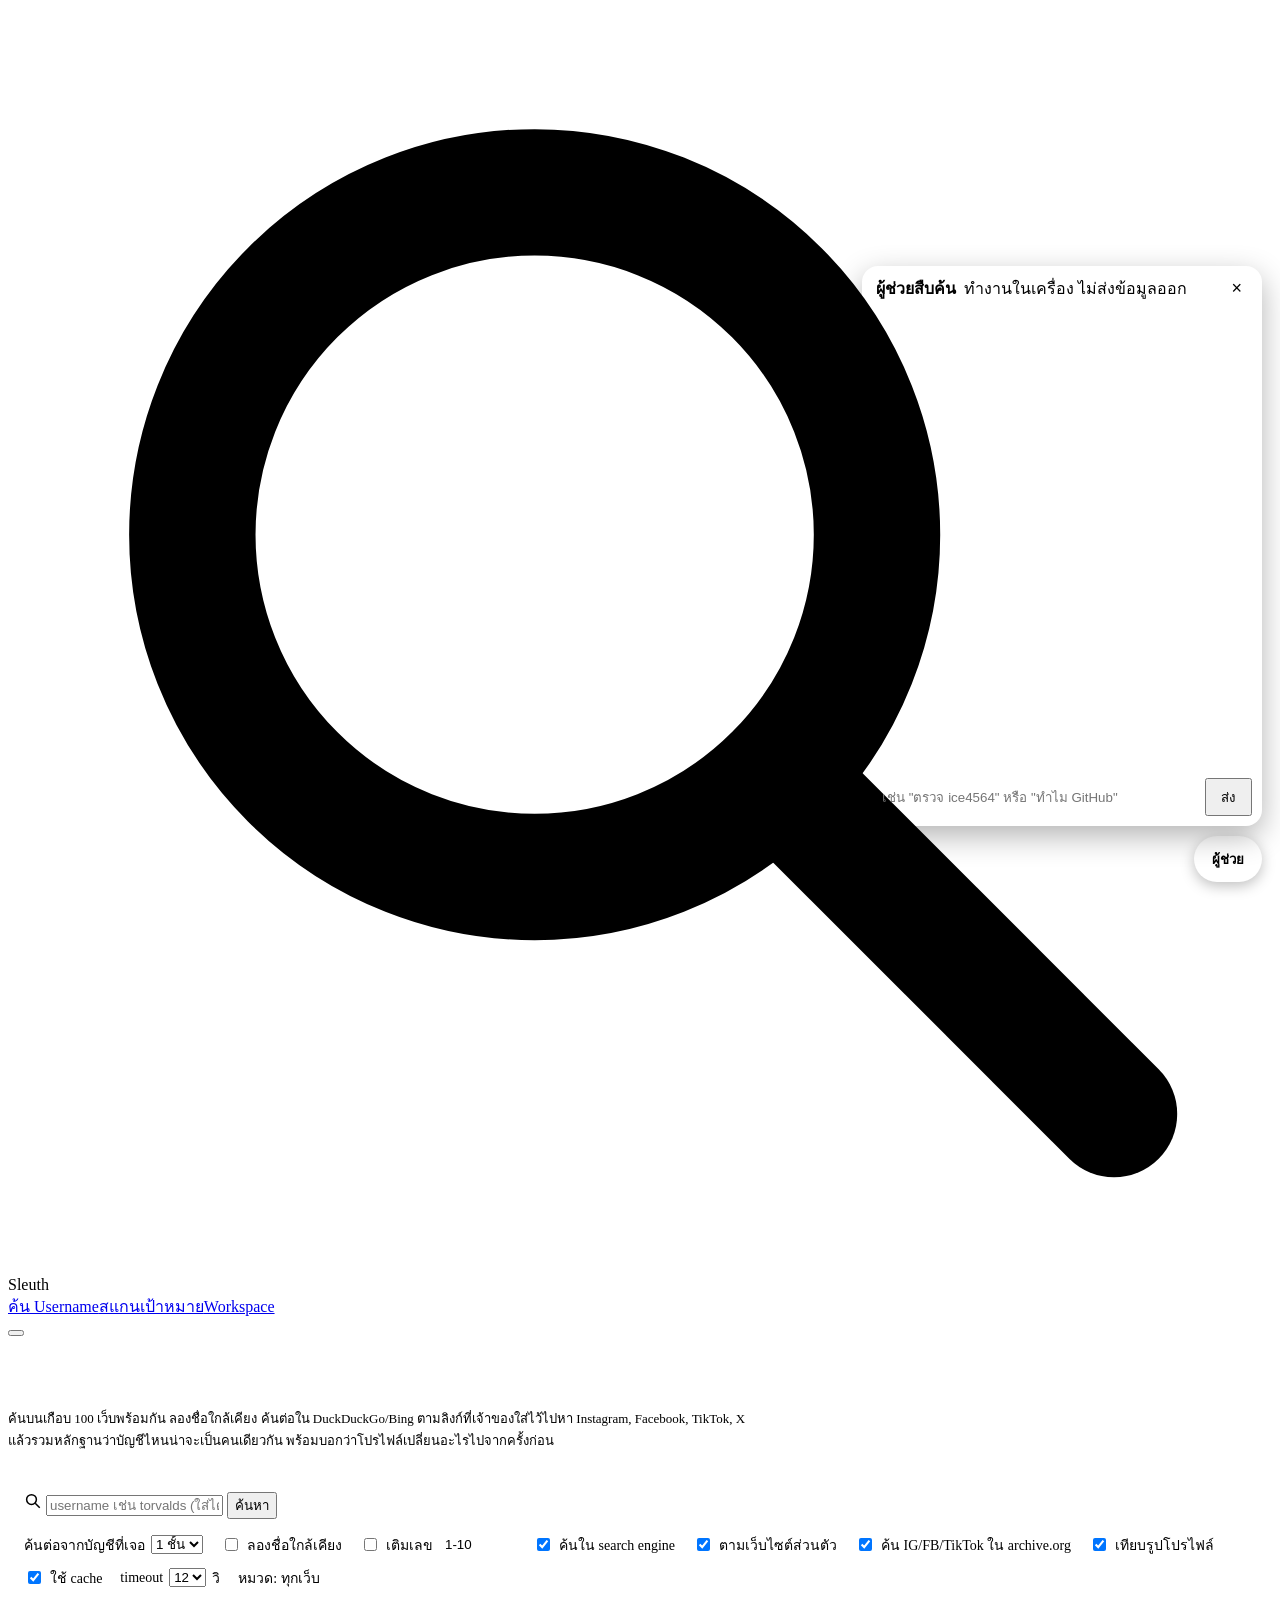
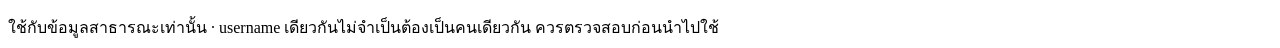
==== commit 094470d6: "Richer neon palette: cyan-violet gradients, aurora bg, glow accents Add a secondary violet accent an" ====
--- a/sleuth/static/index.html
+++ b/sleuth/static/index.html
@@ -6,13 +6,15 @@
 <title>Sleuth</title>
 <link rel="icon" href="data:image/svg+xml,<svg xmlns='http://www.w3.org/2000/svg' viewBox='0 0 32 32'><circle cx='13' cy='13' r='8' fill='none' stroke='%232f6fed' stroke-width='3.5'/><path d='M19 19l8 8' stroke='%232f6fed' stroke-width='3.5' stroke-linecap='round'/></svg>">
 <script>try { const t = localStorage.getItem("sleuth-theme"); if (t) document.documentElement.dataset.theme = t; } catch (e) {}</script>
-<link rel="stylesheet" href="/static/theme.css">
+<link rel="stylesheet" href="/static/theme.css?v=3.0.0">
 <style>
 .hero { padding:30px 0 6px; }
 .hero { position:relative; }
-.hero h1 { font-size:28px; margin:0 0 6px; letter-spacing:.3px; line-height:1.15; }
-.hero h1::before { content:"> "; color:var(--accent); font-family:var(--mono); text-shadow:0 0 14px var(--glow); }
-.hero h1::after { content:"_"; color:var(--accent); font-family:var(--mono); animation:blink 1.1s step-end infinite; margin-left:2px; text-shadow:0 0 14px var(--glow); }
+.hero h1 { font-size:30px; margin:0 0 6px; letter-spacing:.3px; line-height:1.15;
+  background:var(--grad); -webkit-background-clip:text; background-clip:text; -webkit-text-fill-color:transparent; color:transparent;
+  filter:drop-shadow(0 0 16px color-mix(in srgb,var(--accent) 35%,transparent)); }
+.hero h1::before { content:"> "; -webkit-text-fill-color:var(--accent); color:var(--accent); font-family:var(--mono); }
+.hero h1::after { content:"_"; -webkit-text-fill-color:var(--accent); color:var(--accent); font-family:var(--mono); animation:blink 1.1s step-end infinite; margin-left:2px; }
 @keyframes blink { 50% { opacity:0; } }
 .hero p { font-family:var(--mono); font-size:13px; line-height:1.7; }
 .hero p { margin:0; color:var(--muted); max-width:760px; }
@@ -270,6 +272,31 @@
   .replay .dt { grid-column:1 / -1; }
   .tabs button { padding:8px 10px; }
 }
+
+/* v3 Tools */
+.v3grid { display:grid; grid-template-columns:repeat(auto-fill,minmax(340px,1fr)); gap:14px; }
+.v3card { background:color-mix(in srgb,var(--panel) 92%,transparent); border:1px solid var(--line); border-radius:12px; padding:16px; min-width:0; }
+.v3card h3 { margin:0 0 10px; font-size:15px; }
+.v3card .desc { font-size:12px; color:var(--muted); margin:0 0 10px; }
+.v3card input, .v3card textarea { width:100%; box-sizing:border-box; border:1px solid var(--line); background:var(--panel2); border-radius:8px; padding:8px 10px; font-size:13px; color:var(--text); margin-bottom:8px; }
+.v3card textarea { resize:vertical; min-height:60px; font-family:var(--mono); }
+.v3card .btns { display:flex; gap:8px; flex-wrap:wrap; }
+.v3card .btns button { font-size:13px; padding:7px 14px; border:1px solid var(--accent); background:color-mix(in srgb,var(--accent) 12%,transparent); color:var(--accent); border-radius:8px; cursor:pointer; font-family:var(--mono); }
+.v3card .btns button:hover { background:color-mix(in srgb,var(--accent) 25%,transparent); }
+.v3card .btns button.ghost { border-color:var(--line); background:var(--panel2); color:var(--text); }
+.v3out { margin-top:10px; font-size:13px; max-height:400px; overflow-y:auto; }
+.v3out .row { padding:4px 0; border-top:1px solid var(--line); }
+.v3out .row:first-child { border-top:0; }
+.v3out .tag { display:inline-block; font-size:11px; font-weight:600; border-radius:99px; padding:1px 8px; background:var(--panel2); color:var(--muted); margin-right:6px; }
+.v3out .tag.high { background:var(--high-bg); color:var(--high); }
+.v3out .tag.med { background:var(--medium-bg); color:var(--medium); }
+.v3out .tag.low { background:var(--panel2); color:var(--muted); }
+.v3out pre { font-size:12px; white-space:pre-wrap; word-break:break-word; margin:0; }
+.v3out a { color:var(--accent); text-decoration:none; word-break:break-all; }
+.v3out .score { font-size:28px; font-weight:700; }
+.v3out .pb { width:100%; height:6px; border-radius:3px; background:var(--panel2); overflow:hidden; margin:6px 0; }
+.v3out .pb > div { height:100%; border-radius:3px; }
+.v3note { font-size:12px; color:var(--muted); margin-top:6px; }
 </style>
 </head>
 <body>
@@ -357,6 +384,7 @@
       <button type="button" role="tab" data-tab="replay" aria-selected="false">Replay <span class="n" id="nReplay">0</span></button>
       <button type="button" role="tab" data-tab="query" aria-selected="false">สร้างคำค้น</button>
       <button type="button" role="tab" data-tab="export" aria-selected="false">Export รายงาน</button>
+      <button type="button" role="tab" data-tab="v3" aria-selected="false">v3 Tools</button>
     </div>
   </section>
 
@@ -495,6 +523,162 @@
           <p class="note" id="exportNote"></p>
         </div>
       </div>
+
+      <div class="tabpanel" data-panel="v3" hidden>
+        <div class="v3grid">
+
+          <div class="v3card">
+            <h3>Google Dorks</h3>
+            <p class="desc">สร้างคำค้น Google สำหรับ username, email, ชื่อ หรือโดเมน</p>
+            <input id="v3DorkTarget" placeholder="เช่น john, admin@site.com" spellcheck="false">
+            <div class="btns"><button onclick="v3Dorks()">Generate</button></div>
+            <div class="v3out" id="v3DorkOut"></div>
+          </div>
+
+          <div class="v3card">
+            <h3>IOC Extraction</h3>
+            <p class="desc">สกัด IP, hash, URL, email, domain จากข้อความ</p>
+            <textarea id="v3IocText" placeholder="วางข้อความที่ต้องการสกัด IOC..." spellcheck="false"></textarea>
+            <div class="btns"><button onclick="v3Iocs()">Extract</button></div>
+            <div class="v3out" id="v3IocOut"></div>
+          </div>
+
+          <div class="v3card">
+            <h3>Threat Intel Export</h3>
+            <p class="desc">Export ผลค้นปัจจุบันเป็น STIX / MISP / Maltego</p>
+            <div class="btns">
+              <button onclick="v3Export('stix')">STIX 2.1</button>
+              <button onclick="v3Export('misp')">MISP</button>
+              <button onclick="v3Export('maltego')">Maltego</button>
+            </div>
+            <div class="v3out" id="v3ExportOut"></div>
+          </div>
+
+          <div class="v3card">
+            <h3>Privacy Assessment</h3>
+            <p class="desc">ประเมินความเสี่ยงจากข้อมูลที่รั่วไหล + คู่มือลดการรั่วไหล</p>
+            <div class="btns">
+              <button onclick="v3Privacy()">Assess Risk</button>
+              <button class="ghost" onclick="v3Remediation()">Remediation</button>
+            </div>
+            <div class="v3out" id="v3PrivacyOut"></div>
+          </div>
+
+          <div class="v3card">
+            <h3>Image Forensics</h3>
+            <p class="desc">Steganography, ELA, ใบหน้า, deepfake indicators</p>
+            <input id="v3ForensicsUrl" placeholder="URL ของรูปภาพ" spellcheck="false">
+            <div class="btns"><button onclick="v3Forensics()">Analyze</button></div>
+            <div class="v3out" id="v3ForensicsOut"></div>
+          </div>
+
+          <div class="v3card">
+            <h3>Archive Check</h3>
+            <p class="desc">Wayback Machine, archive.today, Google Cache</p>
+            <input id="v3ArchiveUrl" placeholder="URL ที่ต้องการตรวจ" spellcheck="false">
+            <div class="btns"><button onclick="v3Archive()">Check</button></div>
+            <div class="v3out" id="v3ArchiveOut"></div>
+          </div>
+
+          <div class="v3card">
+            <h3>Infrastructure Intel</h3>
+            <p class="desc">CT logs, DNS, ซับโดเมน, WHOIS, Shodan</p>
+            <input id="v3InfraDomain" placeholder="example.com" spellcheck="false">
+            <div class="btns"><button onclick="v3Infra()">Scan</button></div>
+            <div class="v3out" id="v3InfraOut"></div>
+          </div>
+
+          <div class="v3card">
+            <h3>Behavioral Analysis</h3>
+            <p class="desc">Timezone, ตัวเขียน (stylometry), emoji fingerprint</p>
+            <div class="btns"><button onclick="v3Behavior()">Analyze Results</button></div>
+            <div class="v3out" id="v3BehaviorOut"></div>
+          </div>
+
+          <div class="v3card">
+            <h3>Playbooks</h3>
+            <p class="desc">5 แผนการสอบสวน: คนหาย, ฉ้อโกง, ปลอมตัว, ประเมินภัย, due diligence</p>
+            <div class="btns"><button onclick="v3Playbooks()">List All</button></div>
+            <div class="v3out" id="v3PlaybookOut"></div>
+          </div>
+
+          <div class="v3card">
+            <h3>Auto-Investigate</h3>
+            <p class="desc">วางแผนสอบสวนอัตโนมัติจากผลค้น</p>
+            <div class="btns"><button onclick="v3AutoInv()">Plan</button></div>
+            <div class="v3out" id="v3AutoInvOut"></div>
+          </div>
+
+          <div class="v3card">
+            <h3>Case Notes</h3>
+            <p class="desc">บันทึก, ค้นหา, pin บันทึกของเคส</p>
+            <input id="v3NotesCase" value="default" placeholder="Case ID" spellcheck="false">
+            <div class="btns">
+              <button onclick="v3NotesLoad()">Load</button>
+              <button class="ghost" onclick="v3NotesAdd()">Add Note</button>
+            </div>
+            <div class="v3out" id="v3NotesOut"></div>
+          </div>
+
+          <div class="v3card">
+            <h3>Chain of Custody</h3>
+            <p class="desc">บันทึกการจัดการหลักฐาน ตรวจความครบถ้วน</p>
+            <input id="v3CustodyCase" value="default" placeholder="Case ID" spellcheck="false">
+            <div class="btns"><button onclick="v3Custody()">View</button></div>
+            <div class="v3out" id="v3CustodyOut"></div>
+          </div>
+
+          <div class="v3card">
+            <h3>Deep Search</h3>
+            <p class="desc">ค้นลึก: Reddit, 4chan, GitHub, GitLab, pastes, academic</p>
+            <input id="v3DeepTarget" placeholder="เช่น john, admin@site.com" spellcheck="false">
+            <div class="btns"><button onclick="v3DeepSearch()">Search</button></div>
+            <div class="v3out" id="v3DeepOut"></div>
+          </div>
+
+          <div class="v3card">
+            <h3>Network Graph</h3>
+            <p class="desc">Visualize ความเชื่อมโยงระหว่างบัญชีและโดเมน</p>
+            <div class="btns">
+              <button onclick="v3Graph()">Build Graph</button>
+              <button class="ghost" onclick="window.open('/graph','_blank')">เปิดเต็มหน้า</button>
+            </div>
+            <div class="v3out" id="v3GraphOut"></div>
+          </div>
+
+          <div class="v3card">
+            <h3>Annotations</h3>
+            <p class="desc">ติดป้าย/tag ผลค้น + บันทึกหมายเหตุ</p>
+            <input id="v3AnnoKey" placeholder="result key (เช่น site:username)" spellcheck="false">
+            <div class="btns">
+              <button onclick="v3AnnoLoad()">Load</button>
+              <button class="ghost" onclick="v3AnnoTags()">Tags</button>
+            </div>
+            <div class="v3out" id="v3AnnoOut"></div>
+          </div>
+
+          <div class="v3card">
+            <h3>Scheduled Scans</h3>
+            <p class="desc">ตั้งเวลาสแกนอัตโนมัติ + ส่งอีเมล</p>
+            <input id="v3SchedTarget" placeholder="username ที่ต้องติดตาม" spellcheck="false">
+            <input id="v3SchedEmail" placeholder="อีเมล (ไม่บังคับ)" spellcheck="false">
+            <div class="btns">
+              <button onclick="v3SchedAdd()">Schedule</button>
+              <button class="ghost" onclick="v3SchedList()">List</button>
+            </div>
+            <div class="v3out" id="v3SchedOut"></div>
+          </div>
+
+          <div class="v3card">
+            <h3>Feed Monitor</h3>
+            <p class="desc">ตรวจ RSS/Atom feeds หาเป้าหมาย (BBC, NYT, ThaiPBS, Bangkok Post)</p>
+            <input id="v3FeedTarget" placeholder="คำที่ต้องการติดตาม" spellcheck="false">
+            <div class="btns"><button onclick="v3Feeds()">Check</button></div>
+            <div class="v3out" id="v3FeedOut"></div>
+          </div>
+
+        </div>
+      </div>
     </section>
 
     <aside class="side">
@@ -535,7 +719,7 @@
   <form id="asstForm" autocomplete="off"><input id="asstIn" placeholder='เช่น "ตรวจ ice4564" หรือ "ทำไม GitHub"'><button class="btn" type="submit">ส่ง</button></form>
 </section>
 
-<script src="/static/common.js"></script>
+<script src="/static/common.js?v=3.0.0"></script>
 <script>
 const state = { results: new Map(), filter: "found", text: "", tags: new Set(), es: null, total: 0, sites: {},
                 identity: [], showAllId: false, usernames: [], connections: [], domains: [], graph: null, queries: [],
@@ -621,7 +805,7 @@
     entities: [], contradictions: [], plan: [], replay: [], intel: null, runId: null,
     tabTouched: false, selected: null, started: new Date().toLocaleString("th-TH") });
   state.usernames = u.replace(/,/g, " ").split(/\s+/).filter(Boolean).map((x) => x.replace(/^@/, ""));
-  for (const id of ["grid", "discList", "domList", "clusterList", "idList", "connList", "changeList", "hitList", "fList", "tlList", "nodeInfo", "replayList", "planList", "contraList"]) $(id).replaceChildren();
+  for (const id of ["grid", "discList", "domList", "clusterList", "idList", "connList", "changeList", "hitList", "fList", "tlList", "nodeInfo", "replayList", "planList", "contraList", "v3DorkOut", "v3IocOut", "v3ExportOut", "v3PrivacyOut", "v3ForensicsOut", "v3ArchiveOut", "v3InfraOut", "v3BehaviorOut", "v3PlaybookOut", "v3AutoInvOut", "v3NotesOut", "v3CustodyOut"]) $(id).replaceChildren();
   for (const id of ["disc", "identity", "connections", "domains", "clusters", "changesPanel", "hitsPanel", "planPanel", "contraBox"]) $(id).hidden = true;
   $("qbUser").value = state.usernames[0] || ""; updateQuery();
   $("overviewEmpty").hidden = false;
@@ -1507,6 +1691,313 @@
 $("asstClose").onclick = () => { $("asst").hidden = true; $("asstBtn").setAttribute("aria-expanded", "false"); };
 $("asstForm").onsubmit = (e) => { e.preventDefault(); ask($("asstIn").value); $("asstIn").value = ""; };
 
+// ---- v3 Tools ----
+function getResults() { return [...state.results.values()]; }
+function v3Loading(id) { $(id).innerHTML = '<div class="v3note">กำลังทำงาน...</div>'; }
+function v3Err(id, e) { $(id).innerHTML = `<div class="v3note" style="color:var(--warn)">Error: ${e}</div>`; }
+
+async function v3Dorks() {
+  const t = $("v3DorkTarget").value.trim(); if (!t) return;
+  v3Loading("v3DorkOut");
+  try {
+    const r = await fetch(`/api/dorks?target=${encodeURIComponent(t)}`).then(r => r.json());
+    $("v3DorkOut").innerHTML = r.map(d => `<div class="row"><span class="tag">${d.category}</span> <a href="${d.url}" target="_blank" rel="noopener">${d.query}</a><br><span style="color:var(--muted);font-size:11px">${d.description}</span></div>`).join("");
+  } catch(e) { v3Err("v3DorkOut", e); }
+}
+
+async function v3Iocs() {
+  const t = $("v3IocText").value.trim(); if (!t) return;
+  v3Loading("v3IocOut");
+  try {
+    const r = await fetch(`/api/iocs?text=${encodeURIComponent(t)}`).then(r => r.json());
+    if (!r.length) { $("v3IocOut").innerHTML = '<div class="v3note">ไม่พบ IOC</div>'; return; }
+    const byType = {};
+    r.forEach(i => { (byType[i.type] = byType[i.type] || []).push(i.value); });
+    $("v3IocOut").innerHTML = Object.entries(byType).map(([type, vals]) =>
+      `<div class="row"><span class="tag">${type}</span> (${vals.length})<br>${vals.map(v => `&nbsp;&nbsp;${v}`).join("<br>")}</div>`).join("");
+  } catch(e) { v3Err("v3IocOut", e); }
+}
+
+async function v3Export(fmt) {
+  const results = getResults(); if (!results.length) { $("v3ExportOut").innerHTML = '<div class="v3note">ค้นก่อน แล้วกด export</div>'; return; }
+  v3Loading("v3ExportOut");
+  try {
+    const body = JSON.stringify({results, connections: state.connections || []});
+    const r = await fetch(`/api/${fmt}`, {method:"POST", headers:{"Content-Type":"application/json"}, body});
+    if (fmt === "maltego") { const xml = await r.text(); $("v3ExportOut").innerHTML = `<div class="row"><pre>${xml.substring(0,500)}...</pre></div>`; }
+    else { const data = await r.json(); $("v3ExportOut").innerHTML = `<div class="row"><pre>${JSON.stringify(data, null, 2).substring(0,800)}</pre></div>`; }
+  } catch(e) { v3Err("v3ExportOut", e); }
+}
+
+async function v3Privacy() {
+  const results = getResults(); if (!results.length) { $("v3PrivacyOut").innerHTML = '<div class="v3note">ค้นก่อน แล้วกด assess</div>'; return; }
+  v3Loading("v3PrivacyOut");
+  try {
+    const r = await fetch("/api/privacy", {method:"POST", headers:{"Content-Type":"application/json"}, body:JSON.stringify({results})}).then(r => r.json());
+    const score = r.score || 0; const pct = Math.max(0, Math.min(100, score));
+    const color = pct >= 70 ? "var(--high)" : pct >= 40 ? "var(--medium)" : "var(--ok)";
+    let h = `<div class="row"><span class="score" style="color:${color}">${score}</span>/100 — <b>${r.level}</b></div>`;
+    h += `<div class="pb"><div style="width:${pct}%;background:${color}"></div></div>`;
+    if (r.exposed_types?.length) h += `<div class="row"><b>ข้อมูลที่รั่ว:</b> ${r.exposed_types.join(", ")}</div>`;
+    if (r.factors?.length) h += r.factors.map(f => `<div class="row"><span class="tag ${f.severity === "high" ? "high" : f.severity === "medium" ? "med" : "low"}">${f.severity}</span> ${f.description} (+${f.points})<br><span style="color:var(--muted);font-size:11px">${f.remediation}</span></div>`).join("");
+    if (r.recommendations?.length) h += `<div class="row"><b>คำแนะนำ:</b><br>${r.recommendations.map(r => `&nbsp;&nbsp;• ${r}`).join("<br>")}</div>`;
+    $("v3PrivacyOut").innerHTML = h;
+  } catch(e) { v3Err("v3PrivacyOut", e); }
+}
+
+async function v3Remediation() {
+  const results = getResults();
+  v3Loading("v3PrivacyOut");
+  try {
+    const r = await fetch("/api/remediation", {method:"POST", headers:{"Content-Type":"application/json"}, body:JSON.stringify({results})}).then(r => r.json());
+    $("v3PrivacyOut").innerHTML = r.map(s => `<div class="row"><span class="tag">${s.priority || "INFO"}</span> ${s.issue || s.guide || ""}<br><span style="color:var(--muted);font-size:11px">${s.action || ""}</span></div>`).join("") || '<div class="v3note">ไม่มีคำแนะนำ</div>';
+  } catch(e) { v3Err("v3PrivacyOut", e); }
+}
+
+async function v3Forensics() {
+  const url = $("v3ForensicsUrl").value.trim(); if (!url) return;
+  v3Loading("v3ForensicsOut");
+  try {
+    const r = await fetch("/api/forensics", {method:"POST", headers:{"Content-Type":"application/json"}, body:JSON.stringify({url})}).then(r => r.json());
+    let h = "";
+    for (const [k, v] of Object.entries(r)) {
+      if (k === "url" || k === "error") continue;
+      if (typeof v === "object") { h += `<div class="row"><b>${k}</b><br><pre>${JSON.stringify(v, null, 1).substring(0, 300)}</pre></div>`; }
+      else { h += `<div class="row"><b>${k}:</b> ${v}</div>`; }
+    }
+    if (r.error) h = `<div class="row" style="color:var(--warn)">${r.error}</div>` + h;
+    $("v3ForensicsOut").innerHTML = h || '<div class="v3note">ไม่มีผล</div>';
+  } catch(e) { v3Err("v3ForensicsOut", e); }
+}
+
+async function v3Archive() {
+  const url = $("v3ArchiveUrl").value.trim(); if (!url) return;
+  v3Loading("v3ArchiveOut");
+  try {
+    const r = await fetch(`/api/archive?url=${encodeURIComponent(url)}`).then(r => r.json());
+    let h = "";
+    if (r.total_snapshots !== undefined) h += `<div class="row"><b>Wayback:</b> ${r.total_snapshots} snapshots</div>`;
+    if (r.earliest) h += `<div class="row">เก่าสุด: <a href="${r.earliest.url}" target="_blank" rel="noopener">${r.earliest.date}</a></div>`;
+    if (r.latest) h += `<div class="row">ใหม่สุด: <a href="${r.latest.url}" target="_blank" rel="noopener">${r.latest.date}</a></div>`;
+    if (r.archive_today_url) h += `<div class="row"><b>archive.today:</b> <a href="${r.archive_today_url}" target="_blank" rel="noopener">มี</a></div>`;
+    if (r.google_cache_url) h += `<div class="row"><b>Google Cache:</b> <a href="${r.google_cache_url}" target="_blank" rel="noopener">มี</a></div>`;
+    if (r.wayback_url) h += `<div class="row"><b>Wayback URL:</b> <a href="${r.wayback_url}" target="_blank" rel="noopener">เปิด</a></div>`;
+    if (r.error) h += `<div class="row" style="color:var(--warn)">Error: ${r.error}</div>`;
+    if (!h) h = '<div class="v3note">ไม่พบในอาร์ไคฟ์</div>';
+    $("v3ArchiveOut").innerHTML = h;
+  } catch(e) { v3Err("v3ArchiveOut", e); }
+}
+
+async function v3Infra() {
+  const d = $("v3InfraDomain").value.trim(); if (!d) return;
+  v3Loading("v3InfraOut");
+  try {
+    const r = await fetch(`/api/infra?domain=${encodeURIComponent(d)}`).then(r => r.json());
+    let h = "";
+    if (r.ct_records?.length) h += `<div class="row"><b>CT Logs:</b> ${r.ct_records.length} รายการ</div>`;
+    if (r.subdomains?.length) h += `<div class="row"><b>ซับโดเมน:</b> ${r.subdomains.slice(0,10).join(", ") || "ไม่พบ"}</div>`;
+    if (r.dns?.length) h += `<div class="row"><b>DNS:</b> ${r.dns.slice(0,5).map(x => x.record || x.type || JSON.stringify(x).substring(0,50)).join(", ")}</div>`;
+    if (r.whois) h += `<div class="row"><b>WHOIS:</b><br><pre>${JSON.stringify(r.whois, null, 1).substring(0, 300)}</pre></div>`;
+    if (!h) h = '<div class="v3note">ไม่พบข้อมูล</div>';
+    $("v3InfraOut").innerHTML = h;
+  } catch(e) { v3Err("v3InfraOut", e); }
+}
+
+async function v3Behavior() {
+  const results = getResults().filter(r => r.status === "found");
+  if (!results.length) { $("v3BehaviorOut").innerHTML = '<div class="v3note">ค้นแล้วพบบัญชีก่อน</div>'; return; }
+  const texts = results.map(r => r.info?.bio || "").filter(Boolean);
+  const timestamps = results.map(r => r.info?.created || "").filter(Boolean);
+  if (!texts.length) { $("v3BehaviorOut").innerHTML = '<div class="v3note">ไม่มีข้อความในโปรไฟล์</div>'; return; }
+  v3Loading("v3BehaviorOut");
+  try {
+    const r = await fetch("/api/behavior", {method:"POST", headers:{"Content-Type":"application/json"}, body:JSON.stringify({texts, timestamps})}).then(r => r.json());
+    let h = "";
+    if (r.timezone) h += `<div class="row"><b>Timezone:</b> ${r.timezone.guess || "?"} (conf ${r.timezone.confidence || 0}%)</div>`;
+    if (r.writing_style) h += `<div class="row"><b>ตัวเขียน:</b> ${r.writing_style.avg_word_length?.toFixed(1) || "?"} ตัวอักษร/คำ</div>`;
+    if (r.emoji) h += `<div class="row"><b>Emoji:</b> ${r.emoji.unique_count || 0} ชนิด, ${(r.emoji.density || 0).toFixed(2)} per text</div>`;
+    if (r.interests?.length) h += `<div class="row"><b>สนใจ:</b> ${r.interests.slice(0,10).join(", ")}</div>`;
+    if (!h) h = '<div class="v3note">วิเคราะห์ไม่ได้</div>';
+    $("v3BehaviorOut").innerHTML = h;
+  } catch(e) { v3Err("v3BehaviorOut", e); }
+}
+
+async function v3Playbooks() {
+  v3Loading("v3PlaybookOut");
+  try {
+    const r = await fetch("/api/playbooks").then(r => r.json());
+    const pbs = r.playbooks || [];
+    let h = pbs.map(p => `<div class="row"><span class="tag">${p.category}</span> <b>${p.name}</b><br><span style="color:var(--muted);font-size:11px">${p.description?.substring(0,80)}</span><br><span style="font-size:11px">${p.steps || p.step_count || 0} steps</span></div>`).join("");
+    $("v3PlaybookOut").innerHTML = h || '<div class="v3note">ไม่พบ playbook</div>';
+  } catch(e) { v3Err("v3PlaybookOut", e); }
+}
+
+async function v3AutoInv() {
+  const results = getResults(); if (!results.length) { $("v3AutoInvOut").innerHTML = '<div class="v3note">ค้นก่อน</div>'; return; }
+  v3Loading("v3AutoInvOut");
+  try {
+    const r = await fetch("/api/auto-investigate", {method:"POST", headers:{"Content-Type":"application/json"}, body:JSON.stringify({results})}).then(r => r.json());
+    const steps = r.steps || [];
+    let h = steps.map((s, i) => `<div class="row"><b>${i+1}.</b> [P${s.priority}] ${s.action}<br><span style="color:var(--muted);font-size:11px">${s.reason}</span></div>`).join("");
+    if (r.summary) h += `<div class="v3note">${r.summary.total_steps || steps.length} steps, ${r.summary.completed || 0} done</div>`;
+    $("v3AutoInvOut").innerHTML = h || '<div class="v3note">ไม่ต้องตรวจต่อ</div>';
+  } catch(e) { v3Err("v3AutoInvOut", e); }
+}
+
+async function v3NotesLoad() {
+  const cid = $("v3NotesCase").value.trim() || "default";
+  v3Loading("v3NotesOut");
+  try {
+    const r = await fetch(`/api/notes?case_id=${encodeURIComponent(cid)}`).then(r => r.json());
+    const notes = r.notes || r || [];
+    if (!Array.isArray(notes) || !notes.length) { $("v3NotesOut").innerHTML = '<div class="v3note">ไม่มีบันทึก</div>'; return; }
+    $("v3NotesOut").innerHTML = notes.map(n => `<div class="row">${n.pinned ? "📌 " : ""}<b>${n.author}</b>: ${n.content?.substring(0,100) || ""}<br><span style="font-size:11px;color:var(--muted)">${(n.created||"").substring(0,16)}</span></div>`).join("");
+  } catch(e) { v3Err("v3NotesOut", e); }
+}
+
+async function v3NotesAdd() {
+  const cid = $("v3NotesCase").value.trim() || "default";
+  const content = prompt("พิมพ์บันทึก:"); if (!content) return;
+  const author = prompt("ชื่อผู้บันทึก:", "investigator"); if (!author) return;
+  try {
+    await fetch("/api/notes", {method:"POST", headers:{"Content-Type":"application/json"}, body:JSON.stringify({case_id: cid, author, content})});
+    v3NotesLoad();
+  } catch(e) { v3Err("v3NotesOut", e); }
+}
+
+async function v3Custody() {
+  const cid = $("v3CustodyCase").value.trim() || "default";
+  v3Loading("v3CustodyOut");
+  try {
+    const r = await fetch(`/api/custody?case_id=${encodeURIComponent(cid)}`).then(r => r.json());
+    const chain = r.chain || r.entries || [];
+    if (!Array.isArray(chain) || !chain.length) { $("v3CustodyOut").innerHTML = '<div class="v3note">ไม่มีบันทึก</div>'; return; }
+    let h = chain.map(e => `<div class="row"><b>${e.actor || "?"}</b> — ${e.action || "?"}<br><span style="font-size:11px;color:var(--muted)">${(e.timestamp||"").substring(0,19)}</span><br><span style="font-size:11px">${e.detail || ""}</span></div>`).join("");
+    if (r.verification) h += `<div class="v3note">Integrity: ${r.verification.valid ? "OK" : "FAIL"}</div>`;
+    $("v3CustodyOut").innerHTML = h;
+  } catch(e) { v3Err("v3CustodyOut", e); }
+}
+
+// ---- v3: Deep Search ----
+async function v3DeepSearch() {
+  const t = $("v3DeepTarget").value.trim(); if (!t) return;
+  v3Loading("v3DeepOut");
+  try {
+    const r = await fetch(`/api/deepsearch?target=${encodeURIComponent(t)}`).then(r => r.json());
+    let h = "";
+    // Dorks
+    if (r.dorks?.length) {
+      h += `<div class="row"><b>Google Dorks:</b> ${r.dorks.length} คำค้น</div>`;
+      h += r.dorks.slice(0,5).map(d => `<div class="row"><span class="tag">${d.category}</span> <a href="${d.url}" target="_blank" rel="noopener">${d.query}</a></div>`).join("");
+    }
+    // Reddit
+    if (r.reddit?.length) {
+      h += `<div class="row"><b>Reddit:</b> ${r.reddit.length} ผล</div>`;
+      h += r.reddit.slice(0,5).map(x => `<div class="row"><a href="${x.url||x.permalink||"#"}" target="_blank" rel="noopener">${x.title||x.author||"?"}</a><br><span style="font-size:11px;color:var(--muted)">${(x.snippet||"").substring(0,80)}</span></div>`).join("");
+    }
+    // 4chan
+    if (r.chan?.length) {
+      h += `<div class="row"><b>4chan:</b> ${r.chan.length} ผล</div>`;
+      h += r.chan.slice(0,3).map(x => `<div class="row">${x.title||x.sub||"?"}<br><a href="${x.url||"#"}" target="_blank" rel="noopener" style="font-size:11px">link</a></div>`).join("");
+    }
+    // GitHub
+    if (r.github_code?.length) {
+      h += `<div class="row"><b>GitHub Code:</b> ${r.github_code.length} ผล</div>`;
+      h += r.github_code.slice(0,5).map(x => `<div class="row"><a href="${x.html_url||x.url||"#"}" target="_blank" rel="noopener">${x.repository?.full_name||x.repo||"?"}</a><br><span style="font-size:11px;color:var(--muted)">${(x.fragment||"").substring(0,80)}</span></div>`).join("");
+    }
+    if (r.github_users?.length) {
+      h += `<div class="row"><b>GitHub Users:</b> ${r.github_users.length} ผล</div>`;
+      h += r.github_users.slice(0,3).map(x => `<div class="row"><a href="${x.html_url||"#"}" target="_blank" rel="noopener">${x.login||"?"}</a> (${x.name||""})</div>`).join("");
+    }
+    // GitLab
+    if (r.gitlab?.length) h += `<div class="row"><b>GitLab:</b> ${r.gitlab.length} ผล</div>` + r.gitlab.slice(0,3).map(x => `<div class="row">${x.name||"?"}</div>`).join("");
+    // Pastebin
+    if (r.pastebin?.length) {
+      h += `<div class="row"><b>Pastebin:</b> ${r.pastebin.length} ผล</div>`;
+      h += r.pastebin.slice(0,5).map(x => `<div class="row"><a href="${x.url||"#"}" target="_blank" rel="noopener">${x.title||"paste"}</a></div>`).join("");
+    }
+    // Academic
+    if (r.academic?.length) {
+      h += `<div class="row"><b>Academic (ORCID):</b> ${r.academic.length} ผล</div>`;
+      h += r.academic.slice(0,3).map(x => `<div class="row">${x.name||x.given_name||"?"} ${x.family_name||""}<br><span style="font-size:11px;color:var(--muted)">${x.orcid||""}</span></div>`).join("");
+    }
+    if (!h) h = '<div class="v3note">ไม่พบผล</div>';
+    $("v3DeepOut").innerHTML = h;
+  } catch(e) { v3Err("v3DeepOut", e); }
+}
+
+// ---- v3: Network Graph ----
+async function v3Graph() {
+  const results = getResults(); if (!results.length) { $("v3GraphOut").innerHTML = '<div class="v3note">ค้นก่อน แล้วกด build graph</div>'; return; }
+  v3Loading("v3GraphOut");
+  try {
+    const body = JSON.stringify({results, connections: state.connections || []});
+    const r = await fetch("/api/graph", {method:"POST", headers:{"Content-Type":"application/json"}, body}).then(r => r.json());
+    let h = `<div class="row"><b>Nodes:</b> ${r.nodes?.length||0} | <b>Edges:</b> ${r.edges?.length||0}</div>`;
+    if (r.nodes?.length) {
+      h += `<div class="row" style="margin-top:6px"><b>โหนดหลัก:</b></div>`;
+      h += r.nodes.slice(0,10).map(n => `<div class="row"><span class="tag">${n.group||n.type||"?"}</span> ${n.label||n.id||"?"}</div>`).join("");
+    }
+    h += `<div class="row"><button class="ghost" onclick="window.open('/graph','_blank')">เปิดกราฟเต็มหน้า →</button></div>`;
+    $("v3GraphOut").innerHTML = h;
+  } catch(e) { v3Err("v3GraphOut", e); }
+}
+
+// ---- v3: Annotations ----
+async function v3AnnoLoad() {
+  const key = $("v3AnnoKey").value.trim(); if (!key) { $("v3AnnoOut").innerHTML = '<div class="v3note">กรอก result key ก่อน</div>'; return; }
+  v3Loading("v3AnnoOut");
+  try {
+    const r = await fetch(`/api/annotations?result_key=${encodeURIComponent(key)}`).then(r => r.json());
+    const annos = Array.isArray(r) ? r : (r.annotations || []);
+    if (!annos.length) { $("v3AnnoOut").innerHTML = '<div class="v3note">ไม่มี annotation</div>'; return; }
+    $("v3AnnoOut").innerHTML = annos.map(a => `<div class="row"><b>${a.author||"?"}</b>: ${a.note||""}<br>${(a.tags||[]).map(t=>`<span class="tag">${t}</span>`).join("")} <span style="font-size:11px;color:var(--muted)">conf:${a.confidence||0}</span></div>`).join("");
+  } catch(e) { v3Err("v3AnnoOut", e); }
+}
+
+async function v3AnnoTags() {
+  v3Loading("v3AnnoOut");
+  try {
+    const r = await fetch(`/api/annotations`).then(r => r.json());
+    const tags = r.tags || [];
+    $("v3AnnoOut").innerHTML = `<div class="row"><b>Available tags:</b></div>` + tags.map(t => `<div class="row"><span class="tag">${t}</span></div>`).join("") || '<div class="v3note">ไม่มี tag</div>';
+  } catch(e) { v3Err("v3AnnoOut", e); }
+}
+
+// ---- v3: Schedules ----
+async function v3SchedAdd() {
+  const target = $("v3SchedTarget").value.trim(); if (!target) return;
+  const email = $("v3SchedEmail").value.trim();
+  const interval = parseInt(prompt("ทุกกี่ชม. สแกน? (default 24):", "24") || "24", 10);
+  v3Loading("v3SchedOut");
+  try {
+    await fetch("/api/schedules", {method:"POST", headers:{"Content-Type":"application/json"}, body:JSON.stringify({target, interval, email})});
+    v3SchedList();
+  } catch(e) { v3Err("v3SchedOut", e); }
+}
+
+async function v3SchedList() {
+  v3Loading("v3SchedOut");
+  try {
+    const r = await fetch("/api/schedules").then(r => r.json());
+    const items = Array.isArray(r) ? r : (r.schedules || []);
+    if (!items.length) { $("v3SchedOut").innerHTML = '<div class="v3note">ไม่มี scheduled scan</div>'; return; }
+    $("v3SchedOut").innerHTML = items.map(s => `<div class="row"><b>${s.target||"?"}</b> — ทุก ${s.interval_hours||24} ชม.<br><span style="font-size:11px;color:var(--muted)">${s.email||"ไม่มีอีเมล"} | last: ${s.last_run||"ยังไม่รัน"} | ${s.active?"active":"inactive"}</span></div>`).join("");
+  } catch(e) { v3Err("v3SchedOut", e); }
+}
+
+// ---- v3: Feeds ----
+async function v3Feeds() {
+  const t = $("v3FeedTarget").value.trim(); if (!t) return;
+  v3Loading("v3FeedOut");
+  try {
+    const r = await fetch(`/api/feeds?target=${encodeURIComponent(t)}`).then(r => r.json());
+    const items = Array.isArray(r) ? r : (r.mentions || []);
+    if (!items.length) { $("v3FeedOut").innerHTML = '<div class="v3note">ไม่พบเป้าหมายใน feeds</div>'; return; }
+    $("v3FeedOut").innerHTML = items.map(m => `<div class="row"><b>${m.feed_name||m.feed||"?"}</b><br><a href="${m.link||m.url||"#"}" target="_blank" rel="noopener">${m.title||"?"}</a><br><span style="font-size:11px;color:var(--muted)">${(m.published||"").substring(0,16)}</span></div>`).join("");
+  } catch(e) { v3Err("v3FeedOut", e); }
+}
+
 init().then(() => {
   const run = new URLSearchParams(location.search).get("run");
   if (run) loadRun(+run);
